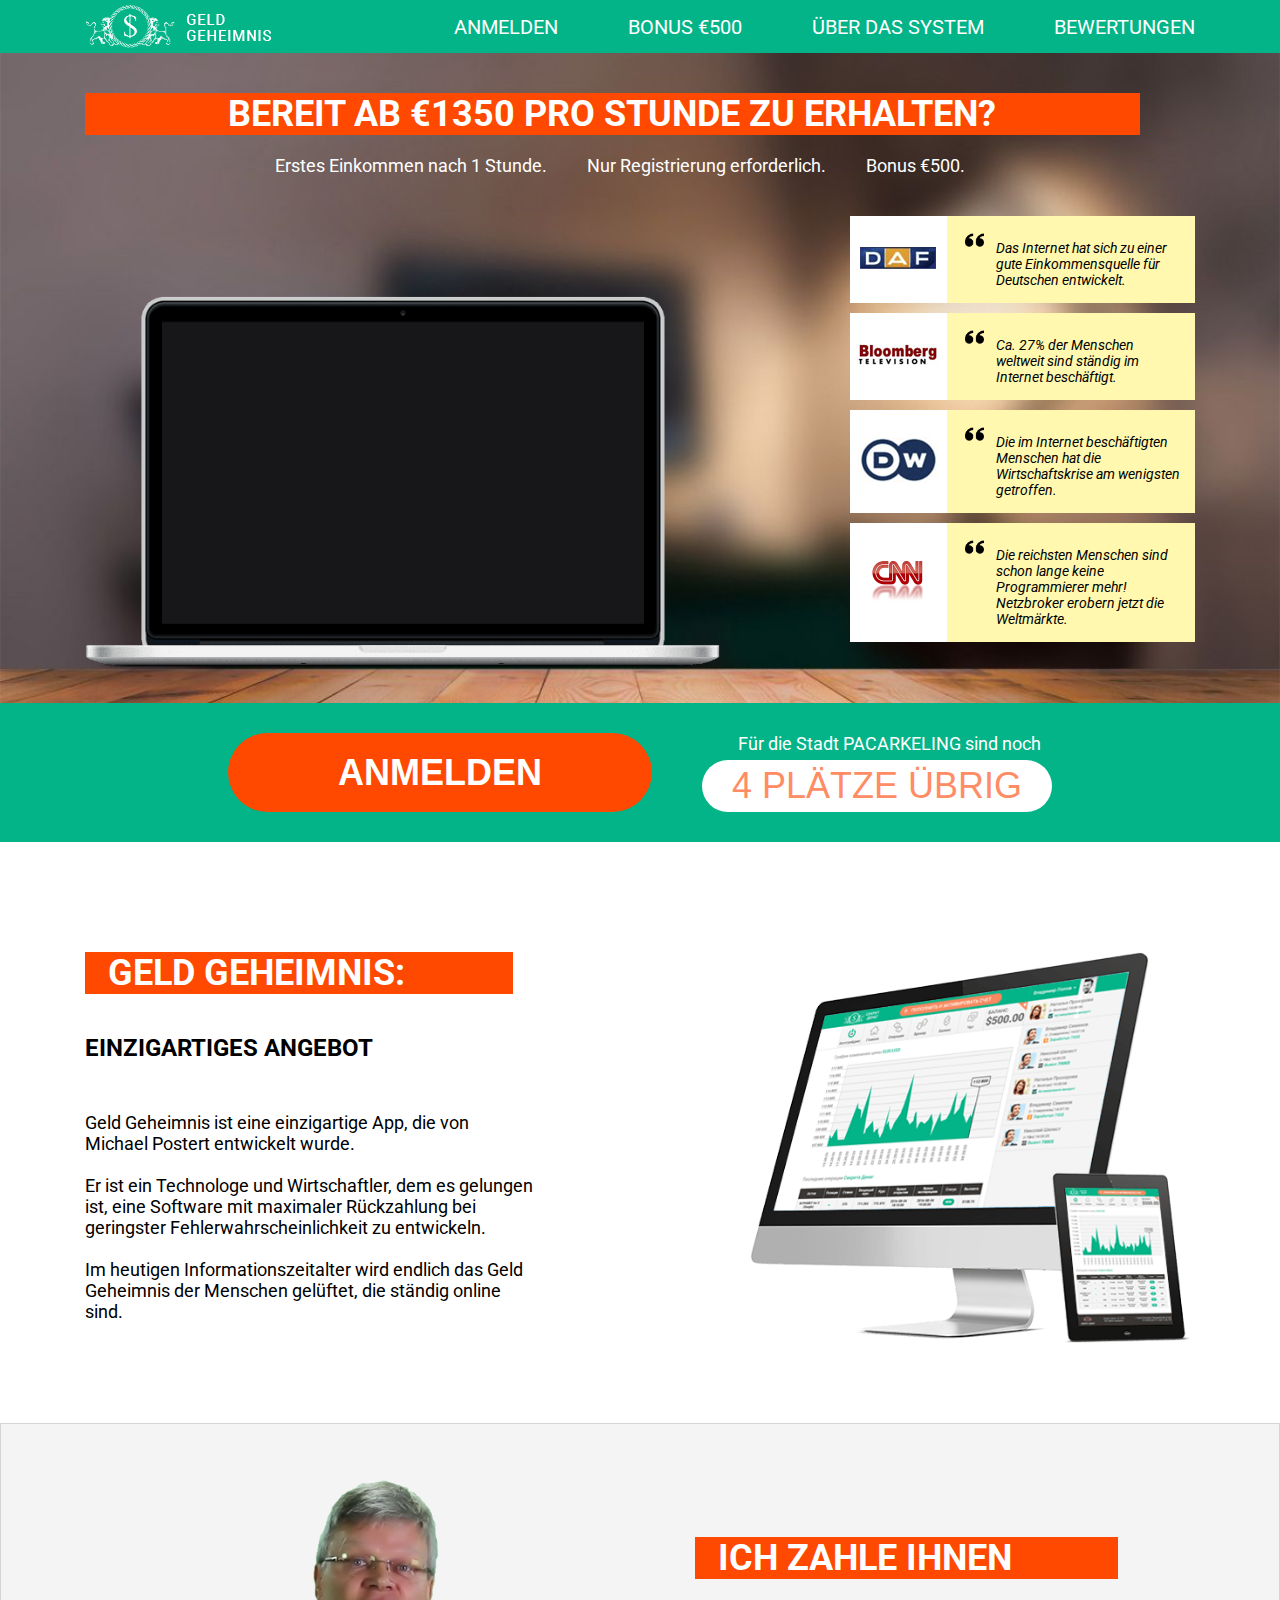
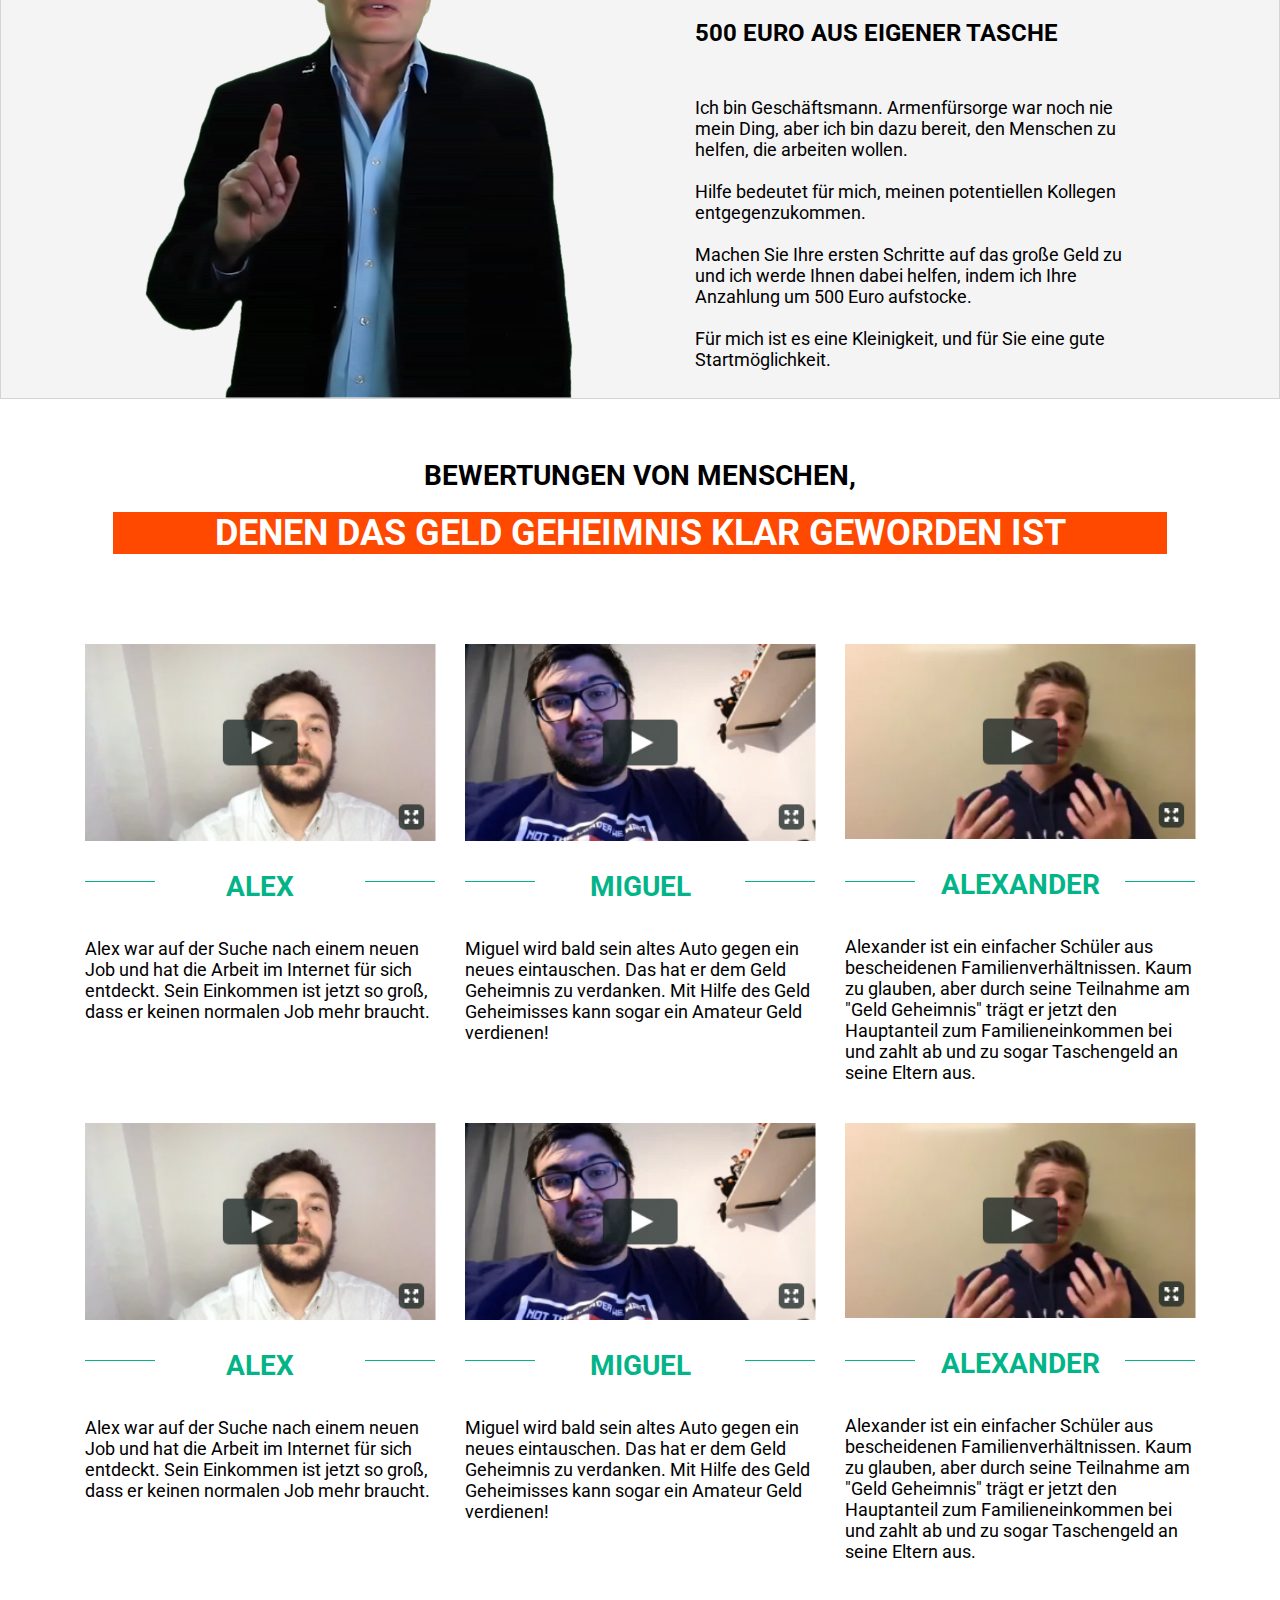
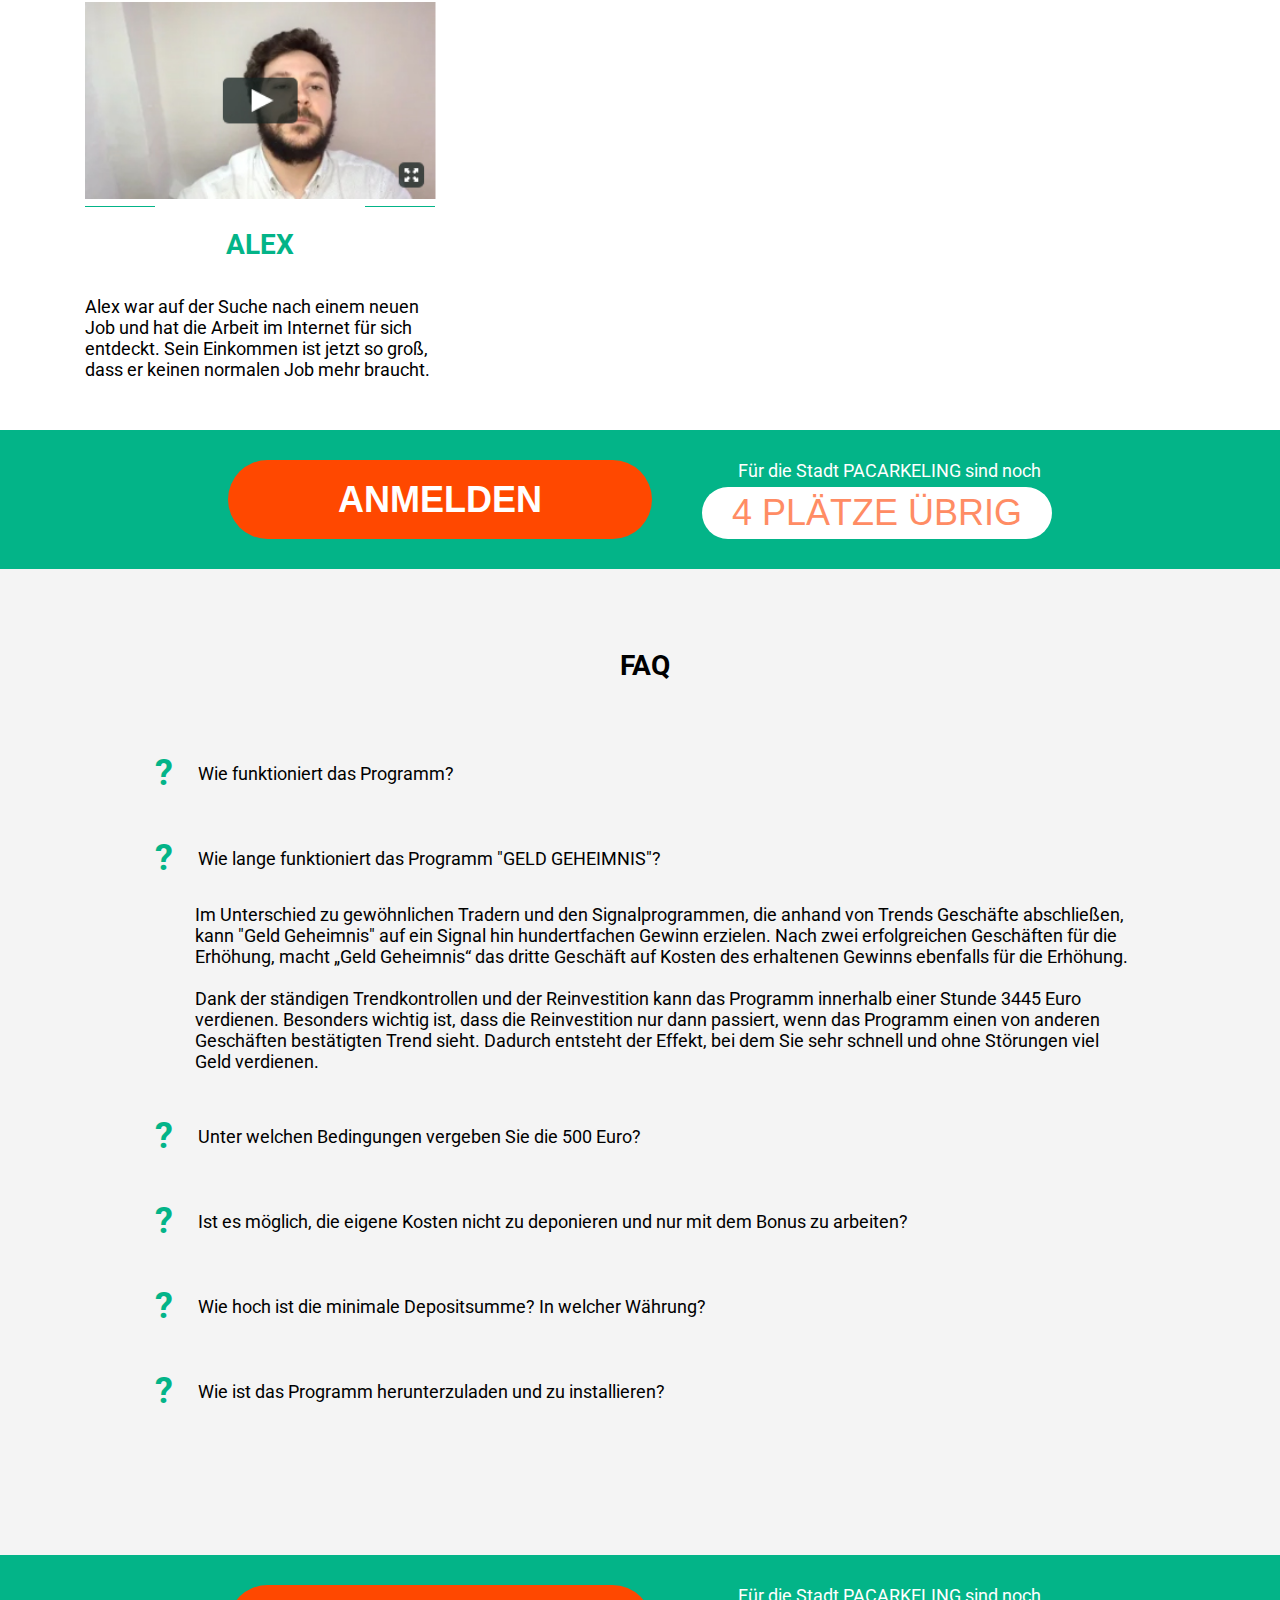
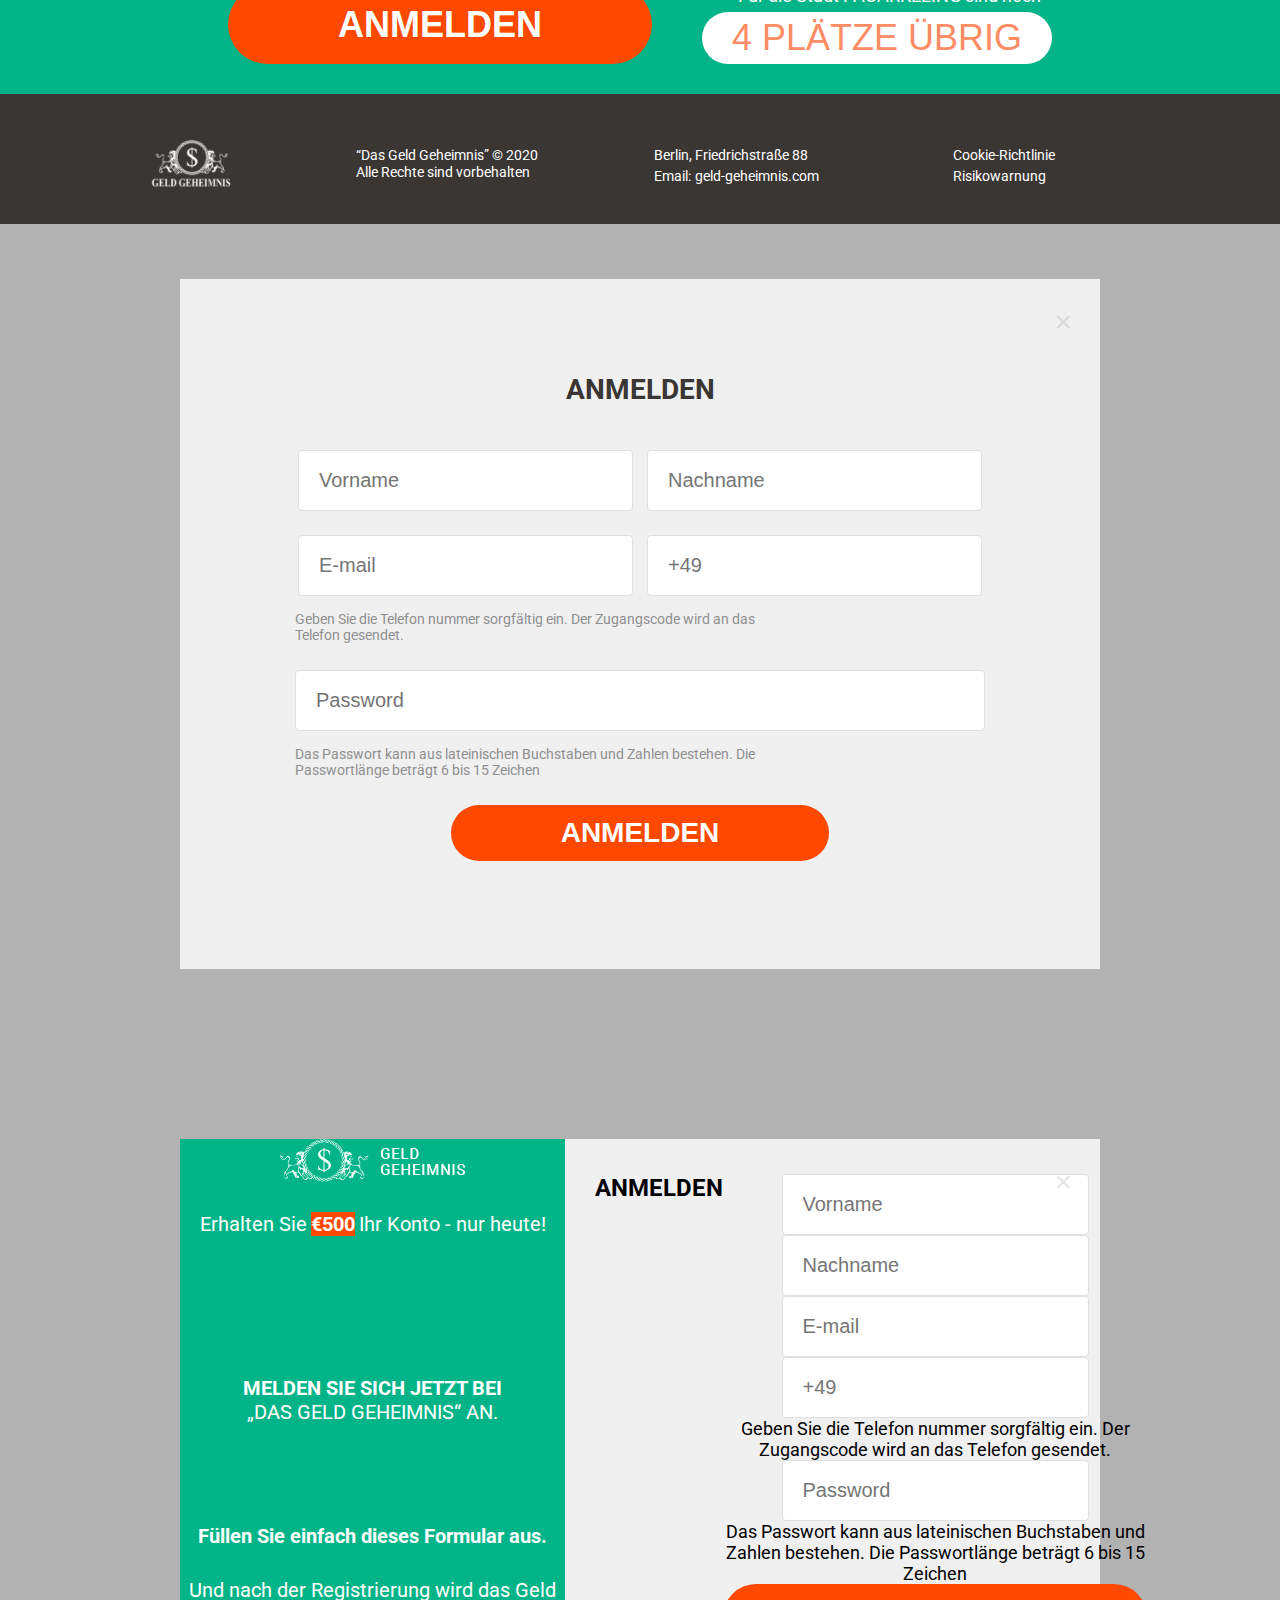
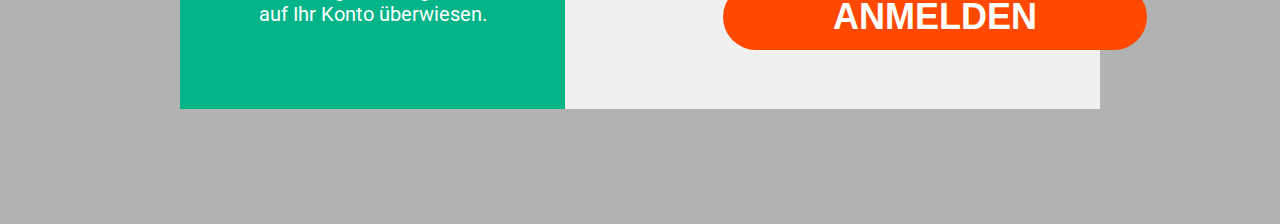
==== index.html @ 074f626b "adding" ====
<!DOCTYPE html>
<html lang="en">
<head>
  <meta charset="UTF-8">
  <meta name="viewport" content="width=device-width, initial-scale=1.0">
  <link href="https://fonts.googleapis.com/css?family=Roboto:400,400i,700&display=swap" rel="stylesheet">
  <link rel="stylesheet" href="css/style.css">
  <title>GELD GEHEIMNIS</title>
</head>
<body>
  <header class="header">
    <div class="container">
      <div class="header-box">
        <div class="header-logo">
          <img class="header-logo_img" src="img/logo/logo.png" alt="GELD GEHEIMNIS">
        </div>
        <nav class="header-nav">
          <a href="#" class="header-nav_text">ANMELDEN</a>
          <a href="#" class="header-nav_text">Bonus €500</a>
          <a href="#" class="header-nav_text">über das System</a>
          <a href="#" class="header-nav_text">Bewertungen</a>
        </nav>
      </div>
    </div>
  </header>
  <section class="section main">

    <div class="container">

      <h1 class="title main-title">Bereit ab €1350 pro Stunde zu erhalten?</h1>

      <div class="main-subtitle">
        <p class="main-subtitle_text">Erstes Einkommen nach 1 Stunde.</p>
        <p class="main-subtitle_text">Nur Registrierung erforderlich.</p>
        <p class="main-subtitle_text">Bonus €500.</p>
      </div>

      <div class="main-box">
        <img class="main-img" src="img/main/b-video.png" alt="b-video">

        <div class="main-text">
          <div class="main-block">
            <div class="main-block_left">
              <img src="img/main/b-quotes__image1.png" alt="b-quotes__image1" class="main-block_img">
            </div>
            <div class="main-block_right">
              <img class="main-block_quotes" src="img/main/quotes-left.png" alt="quotes-left">
              <p class="main-block_text">
                Das Internet hat sich zu einer gute Einkommensquelle für Deutschen entwickelt.
              </p>
            </div>
          </div>

          <div class="main-block">
            <div class="main-block_left">
              <img src="img/main/b-quotes__image2.png" alt="b-quotes__image2" class="main-block_img">
            </div>
            <div class="main-block_right">
              <img class="main-block_quotes" src="img/main/quotes-left.png" alt="quotes-left">
              <p class="main-block_text">
                Ca. 27% der Menschen weltweit sind ständig im Internet beschäftigt.
              </p>
            </div>
          </div>

          <div class="main-block">
            <div class="main-block_left">
              <img src="img/main/b-quotes__image3.png" alt="b-quotes__image3" class="main-block_img">
            </div>
            <div class="main-block_right">
              <img class="main-block_quotes" src="img/main/quotes-left.png" alt="quotes-left">
              <p class="main-block_text">
                Die im Internet beschäftigten Menschen hat die Wirtschaftskrise am wenigsten getroffen.
              </p>
            </div>
          </div>

          <div class="main-block">
            <div class="main-block_left">
              <img src="img/main/b-quotes__image4.png" alt="b-quotes__image4" class="main-block_img">
            </div>
            <div class="main-block_right">
              <img class="main-block_quotes" src="img/main/quotes-left.png" alt="quotes-left">
              <p class="main-block_text">
                Die reichsten Menschen sind schon lange keine Programmierer mehr! Netzbroker erobern jetzt die Weltmärkte.
              </p>
            </div>
          </div>
        </div>
      </div>

    </div>
  </section>

  <section class="section anmelden">
    <div class="container">
      <div class="anmelden-box">
        <button class="anmelden-box_btn btn">
          ANMELDEN
        </button>
        <div class="anmelden-right">
          <p class="anmelden-right_text">
            Für die Stadt PACARKELING sind noch
          </p>
          <button class="anmelden-right_btn">
            4 PLÄTZE ÜBRIG
          </button>
        </div>
      </div>
    </div>
  </section>

  <section class="section offer">
    <div class="container">

      <div class="offer-box">

        <div class="offer-text">
          <h2 class="offer-text_title title">GELD GEHEIMNIS:</h2>
          <h3 class="offer-text_subtitle subtitle">EINZIGARTIGES ANGEBOT</h3>
          <p class="offer-text_text">
            Geld Geheimnis ist eine einzigartige App, die von Michael Postert entwickelt wurde. <br><br>Er ist ein Technologe und Wirtschaftler, dem es gelungen ist, eine Software mit maximaler Rückzahlung bei geringster Fehlerwahrscheinlichkeit zu entwickeln.<br><br> Im heutigen Informationszeitalter wird endlich das Geld Geheimnis der Menschen gelüftet, die ständig online sind.
          </p>
        </div>
        
        <img src="img/offer/device-image.png" alt="device-img" class="offer-img">
        
      </div>
      
    </div>
  </section>

  <section class="section bonus">
    <div class="container">
      <div class="bonus-box">

        <img src="img/bonus/man-image.png" alt="man-image" class="bonus-img">

        <div class="bonus-text">
          <h2 class="title bonus-text_title">ICH ZAHLE IHNEN</h2>
          <h3 class="subtitle bonus-text_subtitle">500 EURO AUS EIGENER TASCHE</h3>
          <p class="bonus-text_text">
            Ich bin Geschäftsmann. Armenfürsorge war noch nie mein Ding, aber ich bin dazu bereit, den Menschen zu helfen, die arbeiten wollen.<br><br>Hilfe bedeutet für mich, meinen potentiellen Kollegen entgegenzukommen.<br><br> Machen Sie Ihre ersten Schritte auf das große Geld zu und ich werde Ihnen dabei helfen, indem ich Ihre Anzahlung um 500 Euro aufstocke. <br><br>Für mich ist es eine Kleinigkeit, und für Sie eine gute Startmöglichkeit.
          </p>
        </div>

      </div>
    </div>
  </section>

  <section class="section reviews">
    <div class="container">
      <h3 class="subtitle reviews_subtitle">
        BEWERTUNGEN VON MENSCHEN,
      </h3>
      <h2 class="title reviews_title">
        DENEN DAS GELD GEHEIMNIS KLAR GEWORDEN IST
      </h2>
      <div class="reviews-box">

        <div class="reviews-block">
          <img src="img/reviews/otzyv1.png" alt="otzyv1" class="reviews-box_img">
          <h3 class="reviews-block_name">ALEX</h3>
          <p class="reviews-block_text">
            Alex war auf der Suche nach einem neuen Job und hat die Arbeit im Internet für sich entdeckt. Sein Einkommen ist jetzt so groß, dass er keinen normalen Job mehr braucht.
          </p>
        </div>

        <div class="reviews-block">
          <img src="img/reviews/otzyv2.png" alt="otzyv2" class="reviews-box_img">
          <h3 class="reviews-block_name">MIGUEL</h3>
          <p class="reviews-block_text">
            Miguel wird bald sein altes Auto gegen ein neues eintauschen. Das hat er dem Geld Geheimnis zu verdanken. Mit Hilfe des Geld Geheimisses kann sogar ein Amateur Geld verdienen!
          </p>
        </div>

        <div class="reviews-block">
          <img src="img/reviews/otzyv3.png" alt="otzyv3" class="reviews-box_img">
          <h3 class="reviews-block_name">ALEXANDER</h3>
          <p class="reviews-block_text">
            Alexander ist ein einfacher Schüler aus bescheidenen Familienverhältnissen. Kaum zu glauben, aber durch seine Teilnahme am "Geld Geheimnis" trägt er jetzt den Hauptanteil zum Familieneinkommen bei und zahlt ab und zu sogar Taschengeld an seine Eltern aus.
          </p>
        </div>

        <div class="reviews-block">
          <img src="img/reviews/otzyv1.png" alt="otzyv1" class="reviews-box_img">
          <h3 class="reviews-block_name">ALEX</h3>
          <p class="reviews-block_text">
            Alex war auf der Suche nach einem neuen Job und hat die Arbeit im Internet für sich entdeckt. Sein Einkommen ist jetzt so groß, dass er keinen normalen Job mehr braucht.
          </p>
        </div>

        <div class="reviews-block">
          <img src="img/reviews/otzyv2.png" alt="otzyv2" class="reviews-box_img">
          <h3 class="reviews-block_name">MIGUEL</h3>
          <p class="reviews-block_text">
            Miguel wird bald sein altes Auto gegen ein neues eintauschen. Das hat er dem Geld Geheimnis zu verdanken. Mit Hilfe des Geld Geheimisses kann sogar ein Amateur Geld verdienen!
          </p>
        </div>

        <div class="reviews-block">
          <img src="img/reviews/otzyv3.png" alt="otzyv3" class="reviews-box_img">
          <h3 class="reviews-block_name">ALEXANDER</h3>
          <p class="reviews-block_text">
            Alexander ist ein einfacher Schüler aus bescheidenen Familienverhältnissen. Kaum zu glauben, aber durch seine Teilnahme am "Geld Geheimnis" trägt er jetzt den Hauptanteil zum Familieneinkommen bei und zahlt ab und zu sogar Taschengeld an seine Eltern aus.
          </p>
        </div>

        <div class="reviews-block">
          <img src="img/reviews/otzyv1.png" alt="otzyv1" class="reviews-box_img">
          <h3 class="reviews-block_name">ALEX</h3>
          <p class="reviews-block_text">
            Alex war auf der Suche nach einem neuen Job und hat die Arbeit im Internet für sich entdeckt. Sein Einkommen ist jetzt so groß, dass er keinen normalen Job mehr braucht.
          </p>
        </div>



      </div>
    </div>
  </section>

  <section class="section anmelden">
    <div class="container">
      <div class="anmelden-box">
        <button class="anmelden-box_btn btn">
          ANMELDEN
        </button>
        <div class="anmelden-right">
          <p class="anmelden-right_text">
            Für die Stadt PACARKELING sind noch
          </p>
          <button class="anmelden-right_btn">
            4 PLÄTZE ÜBRIG
          </button>
        </div>
      </div>
    </div>
  </section>

  <section class="section faq">

    <div class="container">
      <h2 class="faq_title">Faq</h2>

    <div class="faq-block">
      <p class="faq-block_symbol">?</p>
      <p class="faq-block_text">
        Wie funktioniert das Programm?
      </p>
    </div>

    <div class="faq-block">
      <p class="faq-block_symbol">?</p>
      <p class="faq-block_text faq-block_text-active">
        Wie lange funktioniert das Programm "GELD GEHEIMNIS"?
      </p>
      <p class="faq-block_ans">
        Im Unterschied zu gewöhnlichen Tradern und den Signalprogrammen, die anhand von Trends Geschäfte abschließen, kann "Geld Geheimnis" auf ein Signal hin hundertfachen Gewinn erzielen. Nach zwei erfolgreichen Geschäften für die Erhöhung, macht „Geld Geheimnis“ das dritte Geschäft auf Kosten des erhaltenen Gewinns ebenfalls für die Erhöhung. <br> <br>Dank der ständigen Trendkontrollen und der Reinvestition kann das Programm innerhalb einer Stunde 3445 Euro verdienen. Besonders wichtig ist, dass die Reinvestition nur dann passiert, wenn das Programm einen von anderen Geschäften bestätigten Trend sieht. Dadurch entsteht der Effekt, bei dem Sie sehr schnell und ohne Störungen viel Geld verdienen.
      </p>
    </div>

    <div class="faq-block">
      <p class="faq-block_symbol">?</p>
      <p class="faq-block_text">
        Unter welchen Bedingungen vergeben Sie die 500 Euro?
      </p>
    </div>

    <div class="faq-block">
      <p class="faq-block_symbol">?</p>
      <p class="faq-block_text">
        Ist es möglich, die eigene Kosten nicht zu deponieren und nur mit dem Bonus zu arbeiten?
      </p>
    </div>

    <div class="faq-block">
      <p class="faq-block_symbol">?</p>
      <p class="faq-block_text">
        Wie hoch ist die minimale Depositsumme? In welcher Währung?
      </p>
    </div>

    <div class="faq-block">
      <p class="faq-block_symbol">?</p>
      <p class="faq-block_text">
        Wie ist das Programm herunterzuladen und zu installieren?
      </p>
    </div>
    </div>

  </section>

  <section class="section anmelden">
    <div class="container">
      <div class="anmelden-box">
        <button class="anmelden-box_btn btn">
          ANMELDEN
        </button>
        <div class="anmelden-right">
          <p class="anmelden-right_text">
            Für die Stadt PACARKELING sind noch
          </p>
          <button class="anmelden-right_btn">
            4 PLÄTZE ÜBRIG
          </button>
        </div>
      </div>
    </div>
  </section>

  <footer class="footer">
    <div class="container">

      <div class="footer-box">

        <img src="img/footer/footer-logo.png" alt="footer-logo" class="footer-logo">

        <div class="footer-block">
          <p class="footer-block_text">“Das Geld Geheimnis” © 2020 Alle Rechte sind vorbehalten</p>
        </div>

        <div class="footer-block">
          <p class="footer-block_text">Berlin, Friedrichstraße 88</p>
          <p class="footer-block_text">Email:</p>
          <a href="mailto:geld-geheimnis.com" class="footer-block_email">geld-geheimnis.com</a>
        </div>

        <div class="footer-block">
          <p class="footer-block_text">
            Cookie-Richtlinie</p>
          <p class="footer-block_text">
            Risikowarnung</p>
        </div>

      </div>
    </div>
  </footer>

  <div class="modal" id="modal">
    <div class="modal-box">
      <button class="modal-box_close" id="close">
        &times;
      </button>
      <h2 class="subtitle modal-box_title">
        Anmelden     
      </h2>

      <form id="modal-form" class="form modal-form">

        <input type="text" name="vorname" class="input modal-form_input" placeholder="Vorname">

        <input type="text" name="nachname" class="input modal-form_input" placeholder="Nachname">

        <input type="email" name="email" class="input modal-form_input" placeholder="E-mail">

        <input type="tel" name="tel" class="input modal-form_input" placeholder="+49">

        <p class="modal-form_text">
          Geben Sie die Telefon nummer sorgfältig ein. Der Zugangscode wird an das Telefon gesendet.
        </p>

        <input type="password" name="password" class="input modal-form_password" placeholder="Password">

        <p class="modal-form_text">
          Das Passwort kann aus lateinischen Buchstaben und Zahlen bestehen. Die Passwortlänge beträgt 6 bis 15 Zeichen
        </p>


        <button class="btn modal-form_btn">
          Anmelden
        </button>

      </form>    

    </div>
  </div>

  <div class="modal-leave" id="modal-leave">
    <div class="modal-leave-box">

      <div class="modal-leave-left">
        <img src="img/logo/logo.png" alt="logo" class="modal-leave-left_logo">
          <p class="modal-leave-left_text">Erhalten Sie </p>
          <p class="modal-leave-left_text">€500</p>
          <p class="modal-leave-left_text">Ihr Konto - nur heute!</p>
        <p class="modal-leave-left_text">
          MELDEN SIE SICH JETZT BEI 
        </p>
        <p class="modal-leave-left_text">
          „DAS GELD GEHEIMNIS“ AN.
        </p>
        <p class="modal-leave-left_text">
          Füllen Sie einfach dieses Formular aus.
        </p>
        <p class="modal-leave-left_text">
          Und nach der Registrierung wird das Geld auf Ihr Konto überwiesen.
        </p>

      </div>

      <div class="modal-leave-right">
        <div class="modal-leave-box">
          <button class="modal-box_close" id="close">
            &times;
          </button>
          <h2 class="subtitle modal-leave-box_title">
            Anmelden     
          </h2>
    
          <form id="modal-leave-form" class="form modal-leave-form">
    
            <input type="text" name="vorname" class="input modal-leave-form_input" placeholder="Vorname">
    
            <input type="text" name="nachname" class="input modal-leave-form_input" placeholder="Nachname">
    
            <input type="email" name="email" class="input modal-leave-form_input" placeholder="E-mail">
    
            <input type="tel" name="tel" class="input modal-leave-form_input" placeholder="+49">
    
            <p class="modal-leave-form_text">
              Geben Sie die Telefon nummer sorgfältig ein. Der Zugangscode wird an das Telefon gesendet.
            </p>
    
            <input type="password" name="password" class="input modal-leave-form_password" placeholder="Password">
    
            <p class="modal-leave-form_text">
              Das Passwort kann aus lateinischen Buchstaben und Zahlen bestehen. Die Passwortlänge beträgt 6 bis 15 Zeichen
            </p>
    
    
            <button class="btn modal-leave-form_btn">
              Anmelden
            </button>
    
          </form>    
    
        </div>
      </div>

    </div>
  </div>

</body>
</html>
---- css/style.css ----
* {
  margin: 0;
  padding: 0;
  -webkit-box-sizing: border-box;
          box-sizing: border-box;
}

body {
  color: #000000;
  font-size: 18px;
  font-family: 'Roboto', sans-serif;
}

.container {
  max-width: 1110px;
  width: 90%;
  margin: 0 auto;
}

.title {
  font-size: 36px;
  color: #ffffff;
  font-weight: bold;
  background: #FF4800;
  display: block;
  padding-right: 23px;
  padding-left: 23px;
  text-transform: uppercase;
  max-width: 95%;
}

.subtitle {
  font-size: 24px;
  text-transform: uppercase;
  font-weight: bold;
}

.btn {
  padding: 12px 110px;
  background-color: #FF4800;
  font-size: 36px;
  text-transform: uppercase;
  color: #fff;
  border: none;
  border-radius: 100px;
  cursor: pointer;
  outline: none;
  font-weight: bold;
}

.input {
  padding: 18px 20px;
  border: 1px solid #DEE0E4;
  font-size: 20px;
  border-radius: 4px;
  outline: none;
}

@media (max-width: 992px) {
  .container {
    max-width: 900px;
  }
}

@media (max-width: 768px) {
  .container {
    max-width: 680px;
  }
}

@media (max-width: 576px) {
  .container {
    max-width: 490px;
  }
}

.header {
  background-color: #03B488;
  padding-top: 5px;
  padding-bottom: 5px;
}

.header-logo {
  display: block;
}

.header-logo_img {
  display: block;
}

.header-box {
  display: -webkit-box;
  display: -ms-flexbox;
  display: flex;
  -webkit-box-pack: justify;
      -ms-flex-pack: justify;
          justify-content: space-between;
}

.header-nav {
  display: -webkit-box;
  display: -ms-flexbox;
  display: flex;
  -webkit-box-pack: justify;
      -ms-flex-pack: justify;
          justify-content: space-between;
  -webkit-box-align: center;
      -ms-flex-align: center;
          align-items: center;
}

.header-nav_text {
  color: #ffffff;
  font-size: 20px;
  text-decoration: none;
  text-transform: uppercase;
  margin-left: 70px;
}

@media (max-width: 992px) {
  .header-nav_text {
    font-size: 18px;
    margin-left: 40px;
  }
}

@media (max-width: 768px) {
  .header-nav_text {
    font-size: 14px;
    margin-left: 20px;
  }
}

@media (max-width: 576px) {
  .header-nav_text {
    margin-right: 25px;
  }
  .header-nav_text:nth-child(3), .header-nav_text:nth-child(4) {
    display: none;
  }
}

.main {
  padding-top: 40px;
  background: url(../img/main/background.png) no-repeat center/cover;
  min-height: 650px;
}

.main-title {
  text-align: center;
}

.main-subtitle {
  display: -webkit-box;
  display: -ms-flexbox;
  display: flex;
  -webkit-box-pack: center;
      -ms-flex-pack: center;
          justify-content: center;
  margin-top: 20px;
  margin-bottom: 40px;
}

.main-subtitle_text {
  font-size: 18px;
  color: #fff;
  margin-right: 40px;
}

.main-img {
  margin-top: 80px;
}

.main-box {
  display: -webkit-box;
  display: -ms-flexbox;
  display: flex;
  -webkit-box-pack: justify;
      -ms-flex-pack: justify;
          justify-content: space-between;
}

.main-block {
  display: -webkit-box;
  display: -ms-flexbox;
  display: flex;
  -webkit-box-pack: start;
      -ms-flex-pack: start;
          justify-content: start;
  -webkit-box-align: center;
      -ms-flex-align: center;
          align-items: center;
  margin-bottom: 10px;
  background: -webkit-gradient(linear, left top, right top, color-stop(28%, #fff), color-stop(28%, #FFF8AE));
  background: linear-gradient(to right, #fff 28%, #FFF8AE 28%);
}

.main-block_left {
  min-width: 95px;
  text-align: center;
}

.main-block_right {
  max-width: 250px;
  padding: 14px 15px 15px 20px;
  display: -webkit-box;
  display: -ms-flexbox;
  display: flex;
  -webkit-box-pack: center;
      -ms-flex-pack: center;
          justify-content: center;
  -webkit-box-align: top;
      -ms-flex-align: top;
          align-items: top;
}

.main-block_text {
  font-size: 14px;
  font-style: italic;
  color: #000000;
  margin-top: 10px;
}

.main-block_quotes {
  display: inline-block;
  width: 19px;
  height: 19px;
  margin-right: 12px;
}

@media (max-width: 992px) {
  .main-box {
    -webkit-box-pack: center;
        -ms-flex-pack: center;
            justify-content: center;
  }
  .main-text {
    display: none;
  }
}

@media (max-width: 768px) {
  .main-title {
    font-size: 28px;
  }
  .main-subtitle {
    -webkit-box-orient: vertical;
    -webkit-box-direction: normal;
        -ms-flex-direction: column;
            flex-direction: column;
    text-align: center;
    margin-bottom: 0px;
  }
  .main-subtitle_text {
    margin-bottom: 9px;
    margin-right: 0;
  }
  .main-img {
    margin-top: 35px;
  }
}

@media (max-width: 576px) {
  .main-title {
    font-size: 22px;
  }
  .main-img {
    max-width: 486px;
    max-height: 286px;
    margin-top: 110px;
  }
}

.anmelden {
  background-color: #03B488;
  padding-top: 30px;
  padding-bottom: 30px;
}

.anmelden-box {
  display: -webkit-box;
  display: -ms-flexbox;
  display: flex;
  -webkit-box-pack: center;
      -ms-flex-pack: center;
          justify-content: center;
}

.anmelden-right {
  text-align: center;
}

.anmelden-right_text {
  font-size: 18px;
  color: #ffffff;
  margin-left: 75px;
}

.anmelden-right_btn {
  color: #FF8C64;
  background-color: #fff;
  padding: 5px 30px;
  border: none;
  border-radius: 100px;
  font-size: 36px;
  outline: none;
  margin-top: 6px;
  margin-left: 50px;
}

.special {
  text-decoration: underline;
}

@media (max-width: 992px) {
  .anmelden-box {
    -ms-flex-pack: distribute;
        justify-content: space-around;
  }
  .anmelden-right_text, .anmelden-right_btn {
    margin-left: 0;
  }
}

@media (max-width: 768px) {
  .anmelden-box_btn {
    font-size: 28px;
    padding: 12px 50px;
  }
  .anmelden-right_text, .anmelden-right_btn {
    font-size: 16px;
  }
}

.offer {
  padding-top: 110px;
  padding-bottom: 80px;
}

.offer-box {
  display: -webkit-box;
  display: -ms-flexbox;
  display: flex;
  -webkit-box-pack: justify;
      -ms-flex-pack: justify;
          justify-content: space-between;
}

.offer-text_subtitle {
  margin-top: 40px;
  margin-bottom: 50px;
}

.offer-text_text {
  max-width: 450px;
}

@media (max-width: 992px) {
  .offer-text_text {
    max-width: 390px;
  }
  .offer-img {
    max-width: 341px;
    max-height: 300px;
  }
}

@media (max-width: 768px) {
  .offer {
    padding-top: 60px;
    padding-bottom: 50px;
  }
  .offer-text_title {
    font-size: 24px;
  }
  .offer-text_subtitle {
    font-size: 20px;
  }
  .offer-text_text {
    max-width: 324px;
    font-size: 16px;
  }
  .offer-img {
    max-width: 324px;
    max-height: 284px;
  }
}

@media (max-width: 576px) {
  .offer-box {
    -ms-flex-wrap: wrap;
        flex-wrap: wrap;
  }
  .offer-text_subtitle {
    margin-top: 35px;
    margin-bottom: 35px;
  }
  .offer-text_text {
    max-width: 100%;
  }
  .offer-img {
    max-width: 185px;
    max-height: 163px;
    margin: 40px auto 20px;
  }
}

.bonus {
  background-color: #F4F4F4;
  border: 1px solid #D4D4D4;
  padding-top: 53px;
}

.bonus-box {
  display: -webkit-box;
  display: -ms-flexbox;
  display: flex;
  -ms-flex-pack: distribute;
      justify-content: space-around;
}

.bonus-text_title {
  display: block;
  margin-top: 60px;
}

.bonus-text_subtitle {
  margin-top: 40px;
  margin-bottom: 50px;
}

.bonus-text_text {
  max-width: 445px;
}

@media (max-width: 992px) {
  .bonus-box {
    -webkit-box-align: end;
        -ms-flex-align: end;
            align-items: flex-end;
  }
  .bonus-img {
    max-width: 391px;
    max-height: 456px;
  }
  .bonus-text_text {
    max-width: 390px;
    margin-bottom: 35px;
  }
  .bonus-text_title {
    margin-top: 0;
  }
}

@media (max-width: 768px) {
  .bonus-img {
    max-width: 324px;
    max-height: 378px;
  }
  .bonus-text_title {
    padding-right: 55px;
    padding-left: 50px;
    font-size: 24px;
  }
  .bonus-text_subtitle {
    font-size: 20px;
  }
  .bonus-text_text {
    font-size: 16px;
    max-width: 324px;
  }
}

@media (max-width: 576px) {
  .bonus-box {
    -ms-flex-wrap: wrap;
        flex-wrap: wrap;
    -webkit-box-orient: vertical;
    -webkit-box-direction: reverse;
        -ms-flex-direction: column-reverse;
            flex-direction: column-reverse;
  }
  .bonus-text_title {
    font-size: 22px;
  }
  .bonus-text_text {
    max-width: 100%;
  }
  .bonus-img {
    max-width: 228px;
    max-height: 267px;
    margin: 0 auto;
  }
}

.reviews {
  padding-top: 60px;
  padding-bottom: 50px;
}

.reviews_subtitle {
  font-size: 28px;
  text-align: center;
}

.reviews_title {
  margin: 20px auto 50px;
  text-align: center;
}

.reviews-box {
  display: -webkit-box;
  display: -ms-flexbox;
  display: flex;
  -webkit-box-pack: justify;
      -ms-flex-pack: justify;
          justify-content: space-between;
  -ms-flex-wrap: wrap;
      flex-wrap: wrap;
}

.reviews-block {
  max-width: 350px;
  margin-top: 40px;
  position: relative;
}

.reviews-block_name {
  font-size: 28px;
  color: #03B488;
  text-transform: uppercase;
  text-align: center;
  margin-top: 25px;
  margin-bottom: 35px;
}

.reviews-block_name::before, .reviews-block_name::after {
  content: '';
  position: absolute;
  background-color: #03B488;
  width: 20%;
  height: 1px;
  top: 54%;
}

.reviews-block_name::after {
  right: 0;
}

.reviews-block_name::before {
  left: 0;
}

@media (max-width: 992px) {
  .reviews_title {
    max-width: 80%;
  }
  .reviews_subtitle, .reviews_title {
    font-size: 28px;
  }
  .reviews-box_img {
    max-width: 280px;
    max-height: 157px;
  }
  .reviews-block_name {
    font-size: 28px;
  }
  .reviews-block_text {
    font-size: 14px;
    max-width: 280px;
  }
}

@media (max-width: 768px) {
  .reviews_subtitle, .reviews_title {
    font-size: 24px;
    margin: 0 auto;
    max-width: 100%;
  }
  .reviews-box_img {
    max-width: 324px;
    max-height: 182px;
  }
  .reviews-block_name {
    font-size: 16px;
    margin-top: 20px;
    margin-bottom: 12px;
  }
  .reviews-block_name::before, .reviews-block_name::after {
    width: 20%;
    top: 70%;
  }
  .reviews-block_text {
    max-width: 324px;
  }
}

@media (max-width: 576px) {
  .reviews_subtitle, .reviews_title {
    font-size: 20px;
    padding: 10px 0;
    margin-top: 20px;
  }
  .reviews-box_img {
    width: 486px;
    height: 274px;
  }
  .reviews-block {
    max-width: 486px;
  }
  .reviews-block_text {
    font-size: 14px;
  }
}

.faq {
  background-color: #F4F4F4;
  padding: 80px 90px 100px 100px;
}

.faq_title {
  font-size: 28px;
  font-weight: bold;
  text-transform: uppercase;
  margin-bottom: 70px;
  text-align: center;
}

.faq-block {
  margin-bottom: 43px;
  display: -webkit-box;
  display: -ms-flexbox;
  display: flex;
  -webkit-box-pack: start;
      -ms-flex-pack: start;
          justify-content: start;
  -webkit-box-align: center;
      -ms-flex-align: center;
          align-items: center;
  -ms-flex-wrap: wrap;
      flex-wrap: wrap;
}

.faq-block_symbol {
  font-size: 36px;
  color: #03B488;
  font-weight: bold;
  margin-right: 25px;
}

.faq-block_ans {
  display: inline;
  margin-left: 40px;
  margin-top: 25px;
}

@media (max-width: 768px) {
  .faq {
    padding-top: 50px;
    padding-bottom: 20px;
  }
  .faq_title {
    margin-bottom: 40px;
    font-size: 18px;
  }
  .faq-block {
    margin-left: 30px;
  }
  .faq-block_text {
    font-size: 16px;
  }
}

@media (max-width: 576px) {
  .faq {
    padding-top: 50px;
    padding-bottom: 20px;
  }
  .faq-block {
    margin-left: 30px;
  }
}

.footer {
  background-color: #3A3633;
  padding-top: 45px;
  padding-bottom: 35px;
}

.footer-box {
  display: -webkit-box;
  display: -ms-flexbox;
  display: flex;
  -ms-flex-pack: distribute;
      justify-content: space-around;
  -webkit-box-align: center;
      -ms-flex-align: center;
          align-items: center;
}

.footer-block {
  max-width: 185px;
}

.footer-block_text, .footer-block_email {
  font-size: 14px;
  color: #ffffff;
  display: block;
  line-height: 17px;
  text-decoration: none;
  display: inline-block;
}

@media (max-width: 768px) {
  .footer-block_text, .footer-block_email {
    font-size: 12px;
  }
}

.modal {
  width: 100%;
  height: 100%;
  background-color: #0000004D;
  padding: 55px 140px;
  display: -webkit-box;
  display: -ms-flexbox;
  display: flex;
}

.modal-box {
  position: relative;
  -webkit-box-sizing: border-box;
          box-sizing: border-box;
  margin: auto;
  max-width: 920px;
  height: 690px;
  background-color: #F0F0F1;
  padding: 94px 115px;
  text-align: center;
}

.modal-box_title {
  font-size: 28px;
  color: #3A3633;
  margin-bottom: 20px;
}

.modal-box_close {
  position: absolute;
  top: 26px;
  right: 28px;
  cursor: pointer;
  border: none;
  color: rgba(112, 112, 112, 0.2);
  font-size: 30px;
  background-color: transparent;
  outline: none;
}

.modal-form_input {
  margin-top: 24px;
  width: 335px;
}

.modal-form_input:nth-child(odd) {
  margin-right: 10px;
}

.modal-form_text {
  color: #8F8F8F;
  font-size: 14px;
  max-width: 470px;
  margin-top: 15px;
  margin-bottom: 27px;
  text-align: left;
}

.modal-form_password {
  width: 690px;
}

.modal-form_btn {
  font-size: 28px;
}

.modal-leave {
  width: 100%;
  height: 100%;
  background-color: #0000004D;
  padding: 80px 110px;
}

.modal-leave-box {
  position: relative;
  -webkit-box-sizing: border-box;
          box-sizing: border-box;
  margin: auto;
  max-width: 980px;
  height: 640px;
  text-align: center;
  padding: 35px 30px;
  display: -webkit-box;
  display: -ms-flexbox;
  display: flex;
  -webkit-box-pack: start;
      -ms-flex-pack: start;
          justify-content: flex-start;
}

.modal-leave-left {
  max-width: 445px;
  text-align: center;
  background-color: #03B488;
}

.modal-leave-left_logo {
  display: block;
  margin: auto;
}

.modal-leave-left_text {
  font-size: 20px;
  color: #ffffff;
  margin-top: 30px;
}

.modal-leave-left_text:nth-child(3) {
  font-weight: bold;
  background-color: #FF4800;
}

.modal-leave-left_text:nth-child(2), .modal-leave-left_text:nth-child(3), .modal-leave-left_text:nth-child(4) {
  display: inline-block;
}

.modal-leave-left_text:nth-child(5) {
  text-transform: uppercase;
  font-weight: bold;
  margin-top: 140px;
}

.modal-leave-left_text:nth-child(6) {
  margin-top: 0;
  margin-bottom: 100px;
}

.modal-leave-left_text:nth-child(7) {
  font-weight: bold;
}

.modal-leave-right {
  position: relative;
  -webkit-box-sizing: border-box;
          box-sizing: border-box;
  max-width: 535px;
  height: 570px;
  background-color: #F0F0F1;
  text-align: center;
}

.modal-leave-right_title {
  font-size: 24px;
  color: #3A3633;
  margin-bottom: 20px;
  display: inline-block;
}
/*# sourceMappingURL=style.css.map */
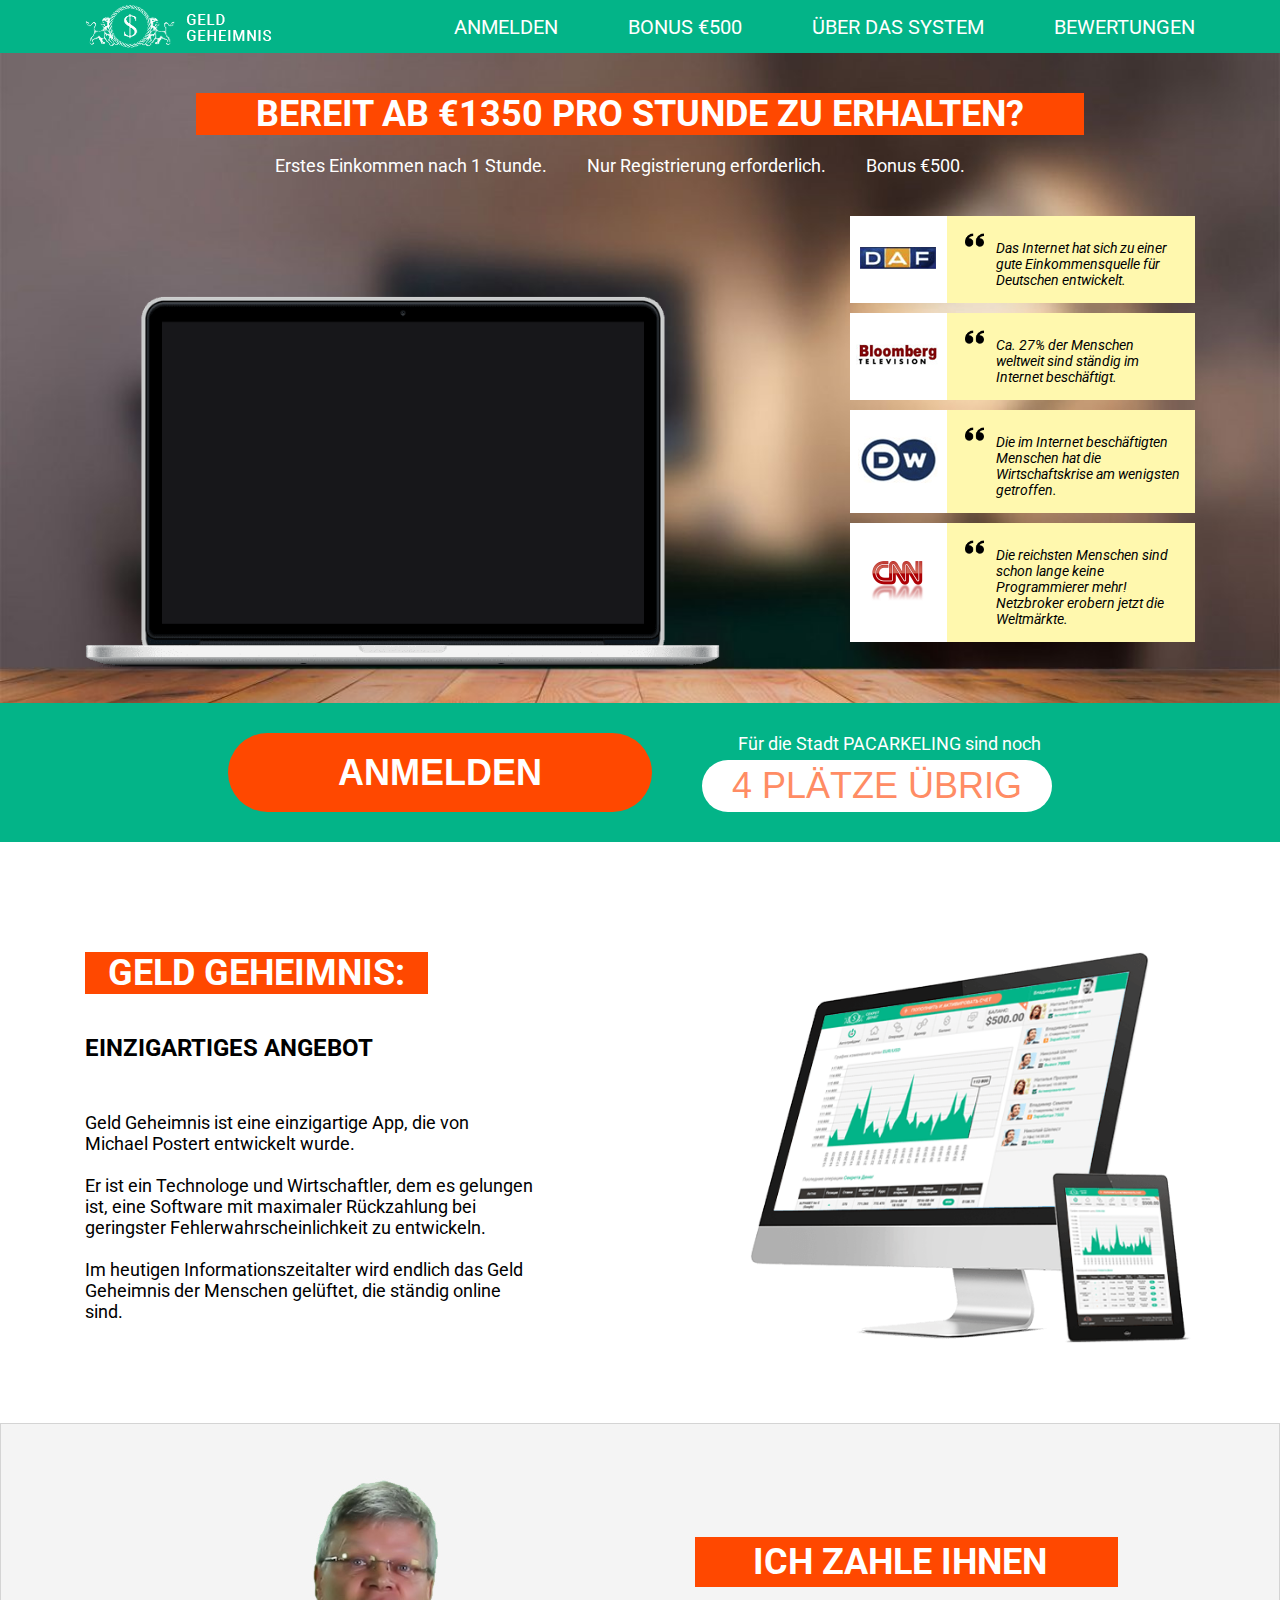
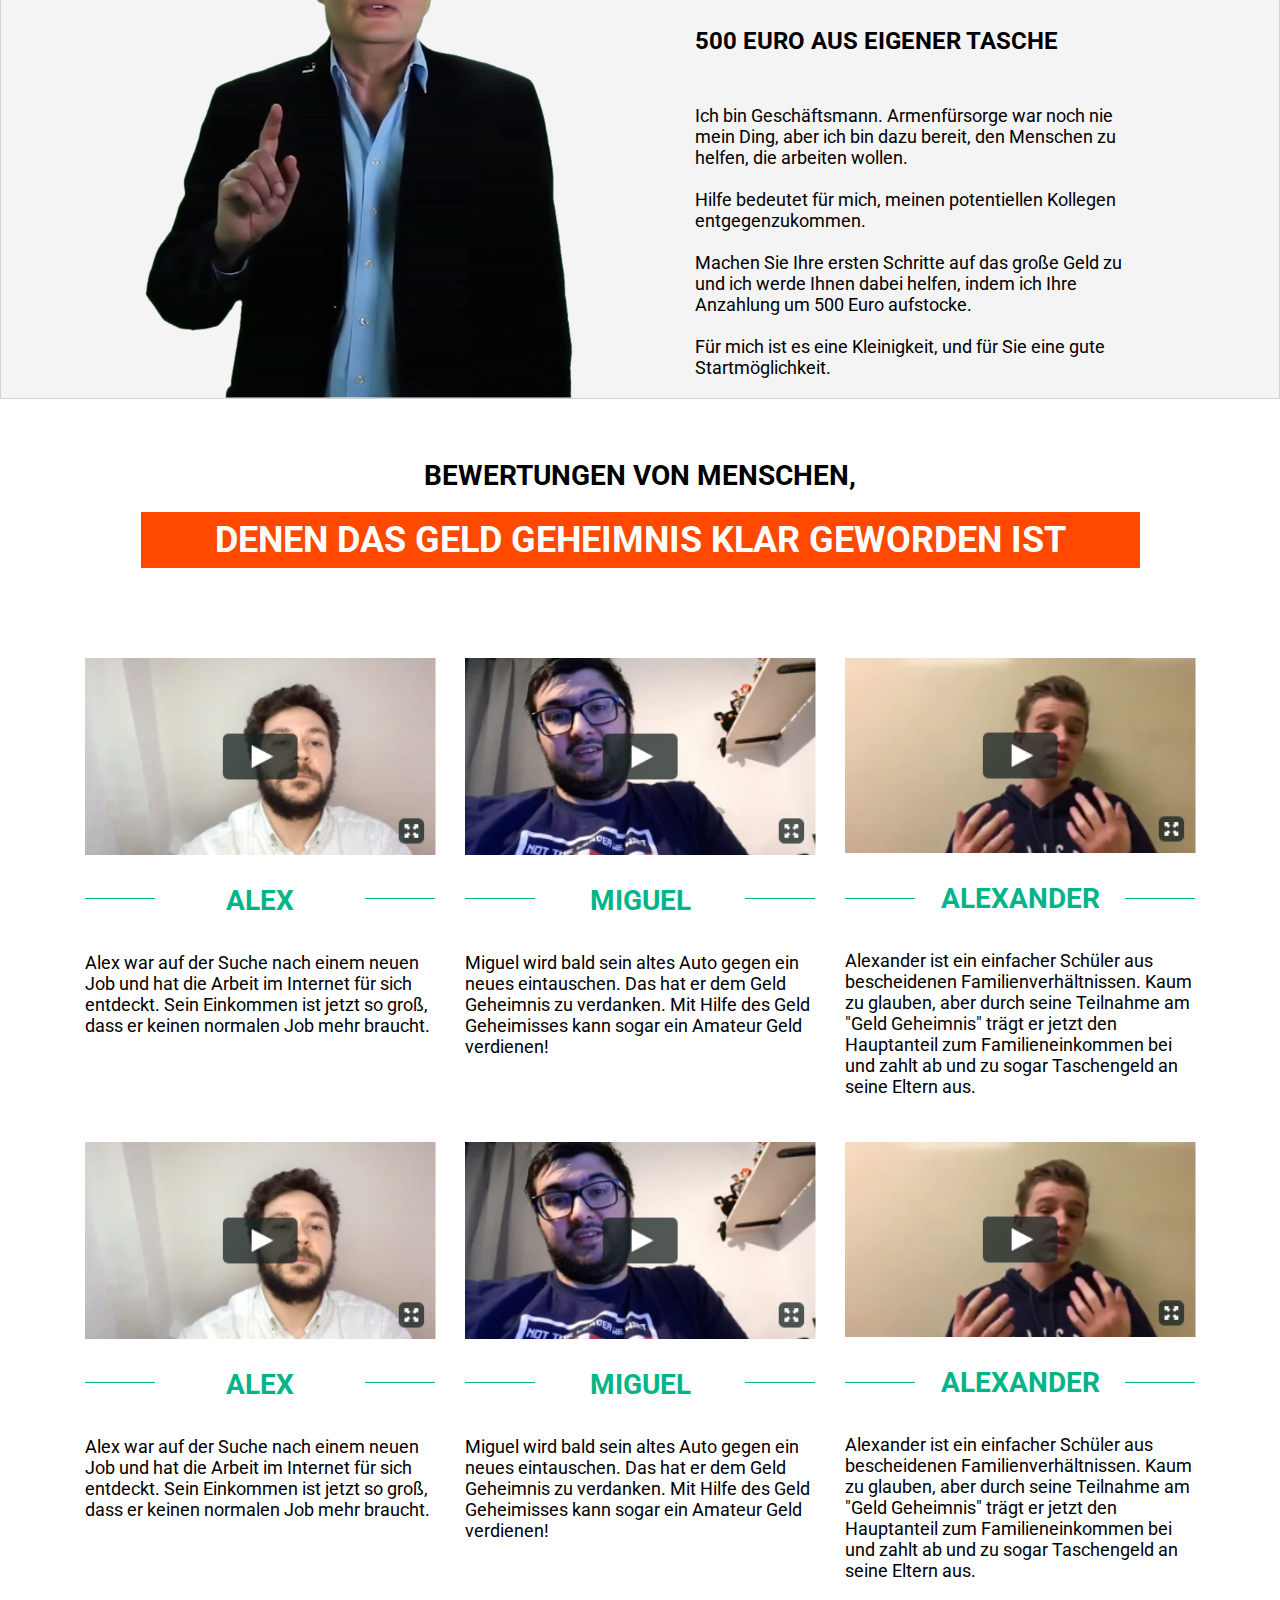
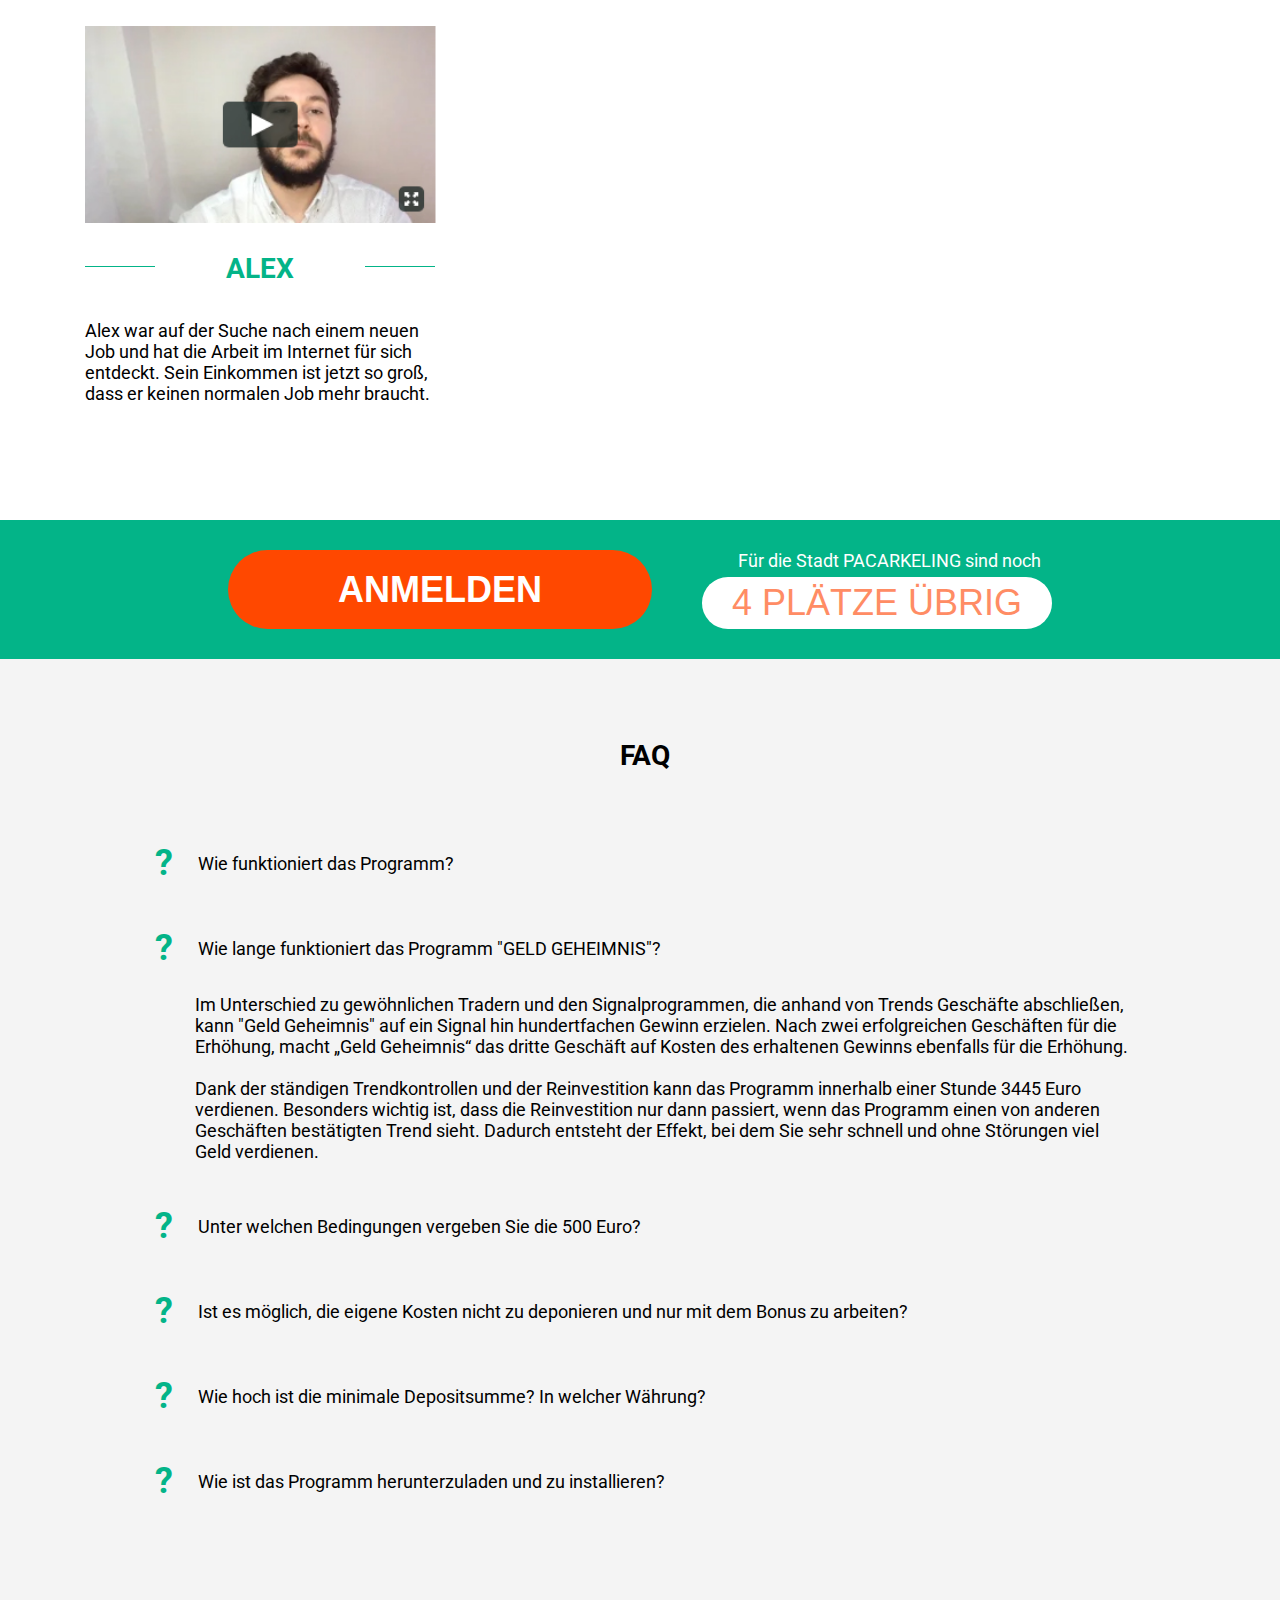
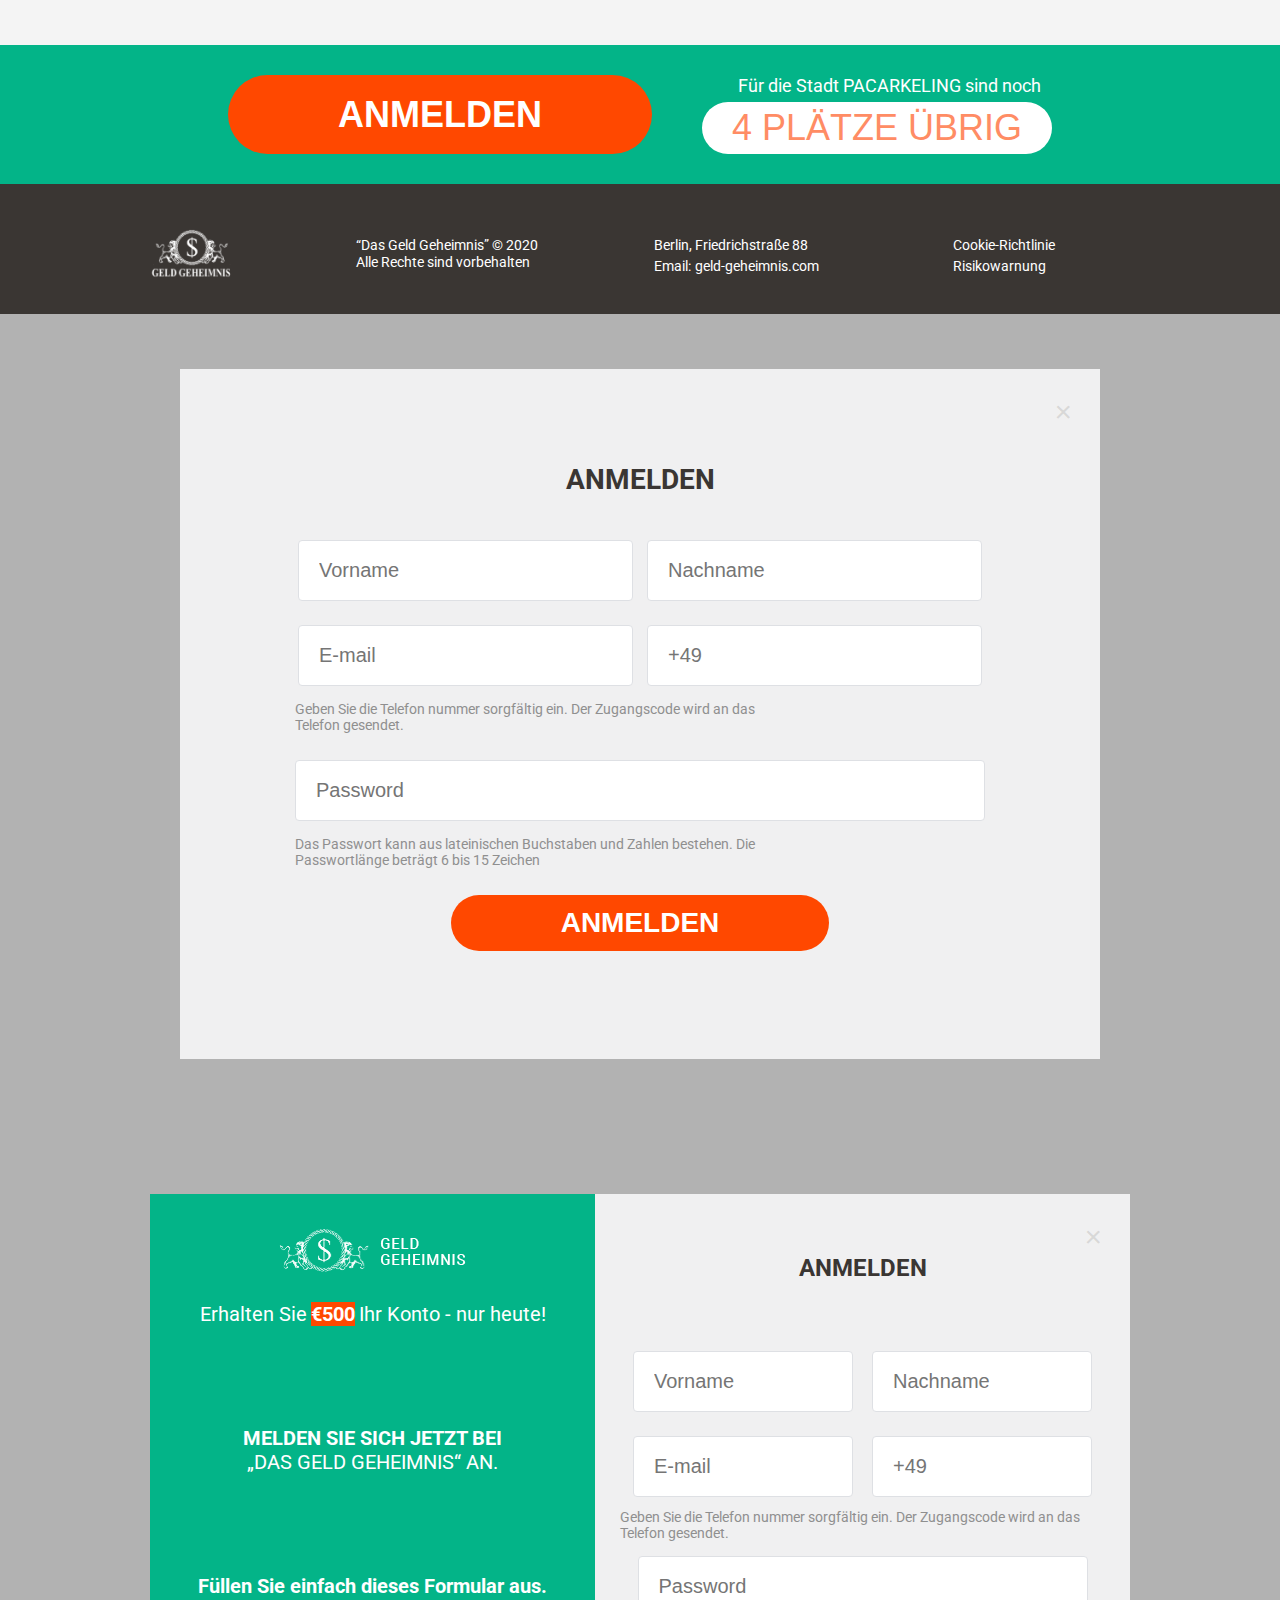
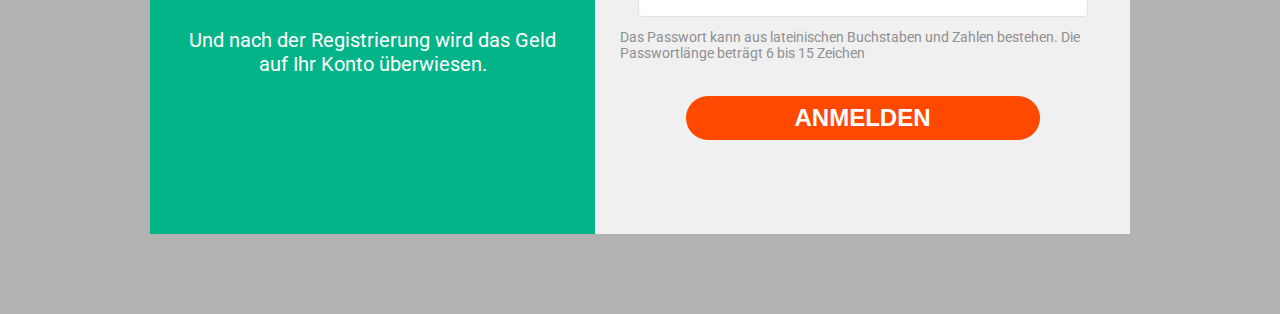
==== commit b399f955: "adding the corrects" ====
--- a/index.html
+++ b/index.html
@@ -400,45 +400,41 @@
       </div>
 
       <div class="modal-leave-right">
-        <div class="modal-leave-box">
-          <button class="modal-box_close" id="close">
-            &times;
+        <button class="modal-box_close" id="close">
+           &times;
+        </button>
+        <h2 class="subtitle modal-leave-right_title">
+          Anmelden     
+        </h2>
+    
+        <form id="modal-leave-form" class="form modal-leave-form">
+    
+          <input type="text" name="vorname" class="input modal-leave-form_input" placeholder="Vorname">
+    
+          <input type="text" name="nachname" class="input modal-leave-form_input" placeholder="Nachname">
+    
+          <input type="email" name="email" class="input modal-leave-form_input" placeholder="E-mail">
+    
+          <input type="tel" name="tel" class="input modal-leave-form_input" placeholder="+49">
+    
+          <p class="modal-leave-form_text">
+            Geben Sie die Telefon nummer sorgfältig ein. Der Zugangscode wird an das Telefon gesendet.
+          </p>
+    
+          <input type="password" name="password" class="input modal-leave-form_password" placeholder="Password">
+    
+          <p class="modal-leave-form_text">
+            Das Passwort kann aus lateinischen Buchstaben und Zahlen bestehen. Die Passwortlänge beträgt 6 bis 15 Zeichen
+          </p>    
+    
+          <button class="btn modal-leave-form_btn">
+            Anmelden
           </button>
-          <h2 class="subtitle modal-leave-box_title">
-            Anmelden     
-          </h2>
-    
-          <form id="modal-leave-form" class="form modal-leave-form">
-    
-            <input type="text" name="vorname" class="input modal-leave-form_input" placeholder="Vorname">
-    
-            <input type="text" name="nachname" class="input modal-leave-form_input" placeholder="Nachname">
-    
-            <input type="email" name="email" class="input modal-leave-form_input" placeholder="E-mail">
-    
-            <input type="tel" name="tel" class="input modal-leave-form_input" placeholder="+49">
-    
-            <p class="modal-leave-form_text">
-              Geben Sie die Telefon nummer sorgfältig ein. Der Zugangscode wird an das Telefon gesendet.
-            </p>
-    
-            <input type="password" name="password" class="input modal-leave-form_password" placeholder="Password">
-    
-            <p class="modal-leave-form_text">
-              Das Passwort kann aus lateinischen Buchstaben und Zahlen bestehen. Die Passwortlänge beträgt 6 bis 15 Zeichen
-            </p>
-    
-    
-            <button class="btn modal-leave-form_btn">
-              Anmelden
-            </button>
     
           </form>    
     
         </div>
       </div>
-
-    </div>
   </div>
 
 </body>
--- a/css/style.css
+++ b/css/style.css
@@ -23,10 +23,10 @@
   font-weight: bold;
   background: #FF4800;
   display: block;
+  margin: auto;
   padding-right: 23px;
   padding-left: 23px;
   text-transform: uppercase;
-  max-width: 95%;
 }
 
 .subtitle {
@@ -117,6 +117,16 @@
   margin-left: 70px;
 }
 
+.header-nav_text:first-child {
+  margin-left: 0;
+}
+
+@media (max-width: 1050px) {
+  .header-nav_text {
+    margin-left: 40px;
+  }
+}
+
 @media (max-width: 992px) {
   .header-nav_text {
     font-size: 18px;
@@ -124,10 +134,10 @@
   }
 }
 
-@media (max-width: 768px) {
+@media (max-width: 883px) {
   .header-nav_text {
+    margin-left: 20px;
     font-size: 14px;
-    margin-left: 20px;
   }
 }
 
@@ -148,6 +158,7 @@
 
 .main-title {
   text-align: center;
+  max-width: 80%;
 }
 
 .main-subtitle {
@@ -229,6 +240,9 @@
 }
 
 @media (max-width: 992px) {
+  .main-title {
+    max-width: 95%;
+  }
   .main-box {
     -webkit-box-pack: center;
         -ms-flex-pack: center;
@@ -239,7 +253,7 @@
   }
 }
 
-@media (max-width: 768px) {
+@media (max-width: 954px) {
   .main-title {
     font-size: 28px;
   }
@@ -263,6 +277,9 @@
 @media (max-width: 576px) {
   .main-title {
     font-size: 22px;
+    max-width: 100%;
+    padding-left: 0;
+    padding-right: 0;
   }
   .main-img {
     max-width: 486px;
@@ -355,6 +372,10 @@
   max-width: 450px;
 }
 
+.offer-text_title {
+  display: inline-block;
+}
+
 @media (max-width: 992px) {
   .offer-text_text {
     max-width: 390px;
@@ -420,8 +441,9 @@
 }
 
 .bonus-text_title {
-  display: block;
+  display: inline-block;
   margin-top: 60px;
+  padding: 4px 71px 4px 58px;
 }
 
 .bonus-text_subtitle {
@@ -461,6 +483,7 @@
     padding-right: 55px;
     padding-left: 50px;
     font-size: 24px;
+    padding: 7px 59px;
   }
   .bonus-text_subtitle {
     font-size: 20px;
@@ -506,6 +529,8 @@
 .reviews_title {
   margin: 20px auto 50px;
   text-align: center;
+  max-width: 90%;
+  padding: 7px 25px;
 }
 
 .reviews-box {
@@ -523,6 +548,7 @@
   max-width: 350px;
   margin-top: 40px;
   position: relative;
+  height: 444px;
 }
 
 .reviews-block_name {
@@ -562,8 +588,14 @@
     max-width: 280px;
     max-height: 157px;
   }
+  .reviews-block {
+    height: 370px;
+  }
   .reviews-block_name {
     font-size: 28px;
+  }
+  .reviews-block_name::before, .reviews-block_name::after {
+    top: 55%;
   }
   .reviews-block_text {
     font-size: 14px;
@@ -575,11 +607,15 @@
   .reviews_subtitle, .reviews_title {
     font-size: 24px;
     margin: 0 auto;
-    max-width: 100%;
+    max-width: 95%;
+    margin-top: 15px;
   }
   .reviews-box_img {
     max-width: 324px;
     max-height: 182px;
+  }
+  .reviews-block {
+    height: 330px;
   }
   .reviews-block_name {
     font-size: 16px;
@@ -588,7 +624,7 @@
   }
   .reviews-block_name::before, .reviews-block_name::after {
     width: 20%;
-    top: 70%;
+    top: 65%;
   }
   .reviews-block_text {
     max-width: 324px;
@@ -600,16 +636,25 @@
     font-size: 20px;
     padding: 10px 0;
     margin-top: 20px;
+    max-width: 100%;
+  }
+  .reviews-block {
+    width: 100%;
+    max-width: 100%;
+    height: 400px;
+  }
+  .reviews-block_text {
+    max-width: 100%;
+    width: 100%;
+  }
+  .reviews-block_name::before, .reviews-block_name::after {
+    top: 77%;
   }
   .reviews-box_img {
-    width: 486px;
+    width: 100%;
+    max-width: 100%;
     height: 274px;
-  }
-  .reviews-block {
-    max-width: 486px;
-  }
-  .reviews-block_text {
-    font-size: 14px;
+    max-height: 274px;
   }
 }
 
@@ -656,8 +701,7 @@
 
 @media (max-width: 768px) {
   .faq {
-    padding-top: 50px;
-    padding-bottom: 20px;
+    padding: 50px 40px 20px;
   }
   .faq_title {
     margin-bottom: 40px;
@@ -669,15 +713,17 @@
   .faq-block_text {
     font-size: 16px;
   }
+  .faq-block_ans {
+    font-size: 16px;
+  }
 }
 
 @media (max-width: 576px) {
   .faq {
-    padding-top: 50px;
-    padding-bottom: 20px;
+    padding: 50px 0 20px;
   }
   .faq-block {
-    margin-left: 30px;
+    margin-left: 10px;
   }
 }
 
@@ -712,8 +758,31 @@
 }
 
 @media (max-width: 768px) {
+  .footer-block {
+    max-width: 160px;
+  }
   .footer-block_text, .footer-block_email {
     font-size: 12px;
+  }
+  .footer-box {
+    padding-left: 40px;
+  }
+}
+
+@media (max-width: 576px) {
+  .footer-box {
+    -ms-flex-wrap: wrap;
+        flex-wrap: wrap;
+    padding-left: 0;
+  }
+  .footer-block:last-child {
+    width: 300px;
+    display: -webkit-box;
+    display: -ms-flexbox;
+    display: flex;
+    -webkit-box-pack: justify;
+        -ms-flex-pack: justify;
+            justify-content: space-between;
   }
 }
 
@@ -783,6 +852,23 @@
   font-size: 28px;
 }
 
+@media (max-width: 1070px) {
+  .modal {
+    padding: 80px 40px;
+  }
+  .modal-box {
+    width: 100%;
+    max-width: 906px;
+    padding: 80px 100px;
+  }
+  .modal-form_input {
+    width: 47%;
+  }
+  .modal-form_password {
+    width: 99%;
+  }
+}
+
 .modal-leave {
   width: 100%;
   height: 100%;
@@ -798,19 +884,18 @@
   max-width: 980px;
   height: 640px;
   text-align: center;
-  padding: 35px 30px;
-  display: -webkit-box;
-  display: -ms-flexbox;
-  display: flex;
-  -webkit-box-pack: start;
-      -ms-flex-pack: start;
-          justify-content: flex-start;
+  display: -webkit-box;
+  display: -ms-flexbox;
+  display: flex;
+  -ms-flex-wrap: nowrap;
+      flex-wrap: nowrap;
 }
 
 .modal-leave-left {
   max-width: 445px;
   text-align: center;
   background-color: #03B488;
+  padding: 35px 26px 0;
 }
 
 .modal-leave-left_logo {
@@ -836,7 +921,7 @@
 .modal-leave-left_text:nth-child(5) {
   text-transform: uppercase;
   font-weight: bold;
-  margin-top: 140px;
+  margin-top: 100px;
 }
 
 .modal-leave-left_text:nth-child(6) {
@@ -853,15 +938,69 @@
   -webkit-box-sizing: border-box;
           box-sizing: border-box;
   max-width: 535px;
-  height: 570px;
+  height: 640px;
   background-color: #F0F0F1;
   text-align: center;
+  padding: 60px 25px;
 }
 
 .modal-leave-right_title {
   font-size: 24px;
   color: #3A3633;
-  margin-bottom: 20px;
+  margin-bottom: 45px;
+}
+
+.modal-leave-form {
+  width: 100%;
+}
+
+.modal-leave-form_input {
+  max-width: 220px;
+  width: 46%;
   display: inline-block;
+  margin-top: 24px;
+}
+
+.modal-leave-form_input:nth-child(1), .modal-leave-form_input:nth-child(3) {
+  margin-right: 15px;
+}
+
+.modal-leave-form_text {
+  font-size: 14px;
+  color: #8F8F8F;
+  text-align: left;
+  margin-top: 12px;
+}
+
+.modal-leave-form_password {
+  max-width: 450px;
+  width: 70%;
+  margin-top: 15px;
+  width: 97%;
+}
+
+.modal-leave-form_btn {
+  font-size: 24px;
+  padding: 8px 109px;
+  margin-top: 35px;
+}
+
+@media (max-width: 992px) {
+  .modal-leave {
+    padding: 80px 40px;
+  }
+  .modal-leave-form_input {
+    max-width: 210px;
+    padding: 13px 12px;
+  }
+  .modal-leave-form_password {
+    padding: 13px 12px;
+  }
+  .modal-leave-left_text {
+    font-size: 18px;
+  }
+  .modal-leave-left_text:nth-child(5) {
+    margin-top: 137px;
+  }
 }
 /*# sourceMappingURL=style.css.map */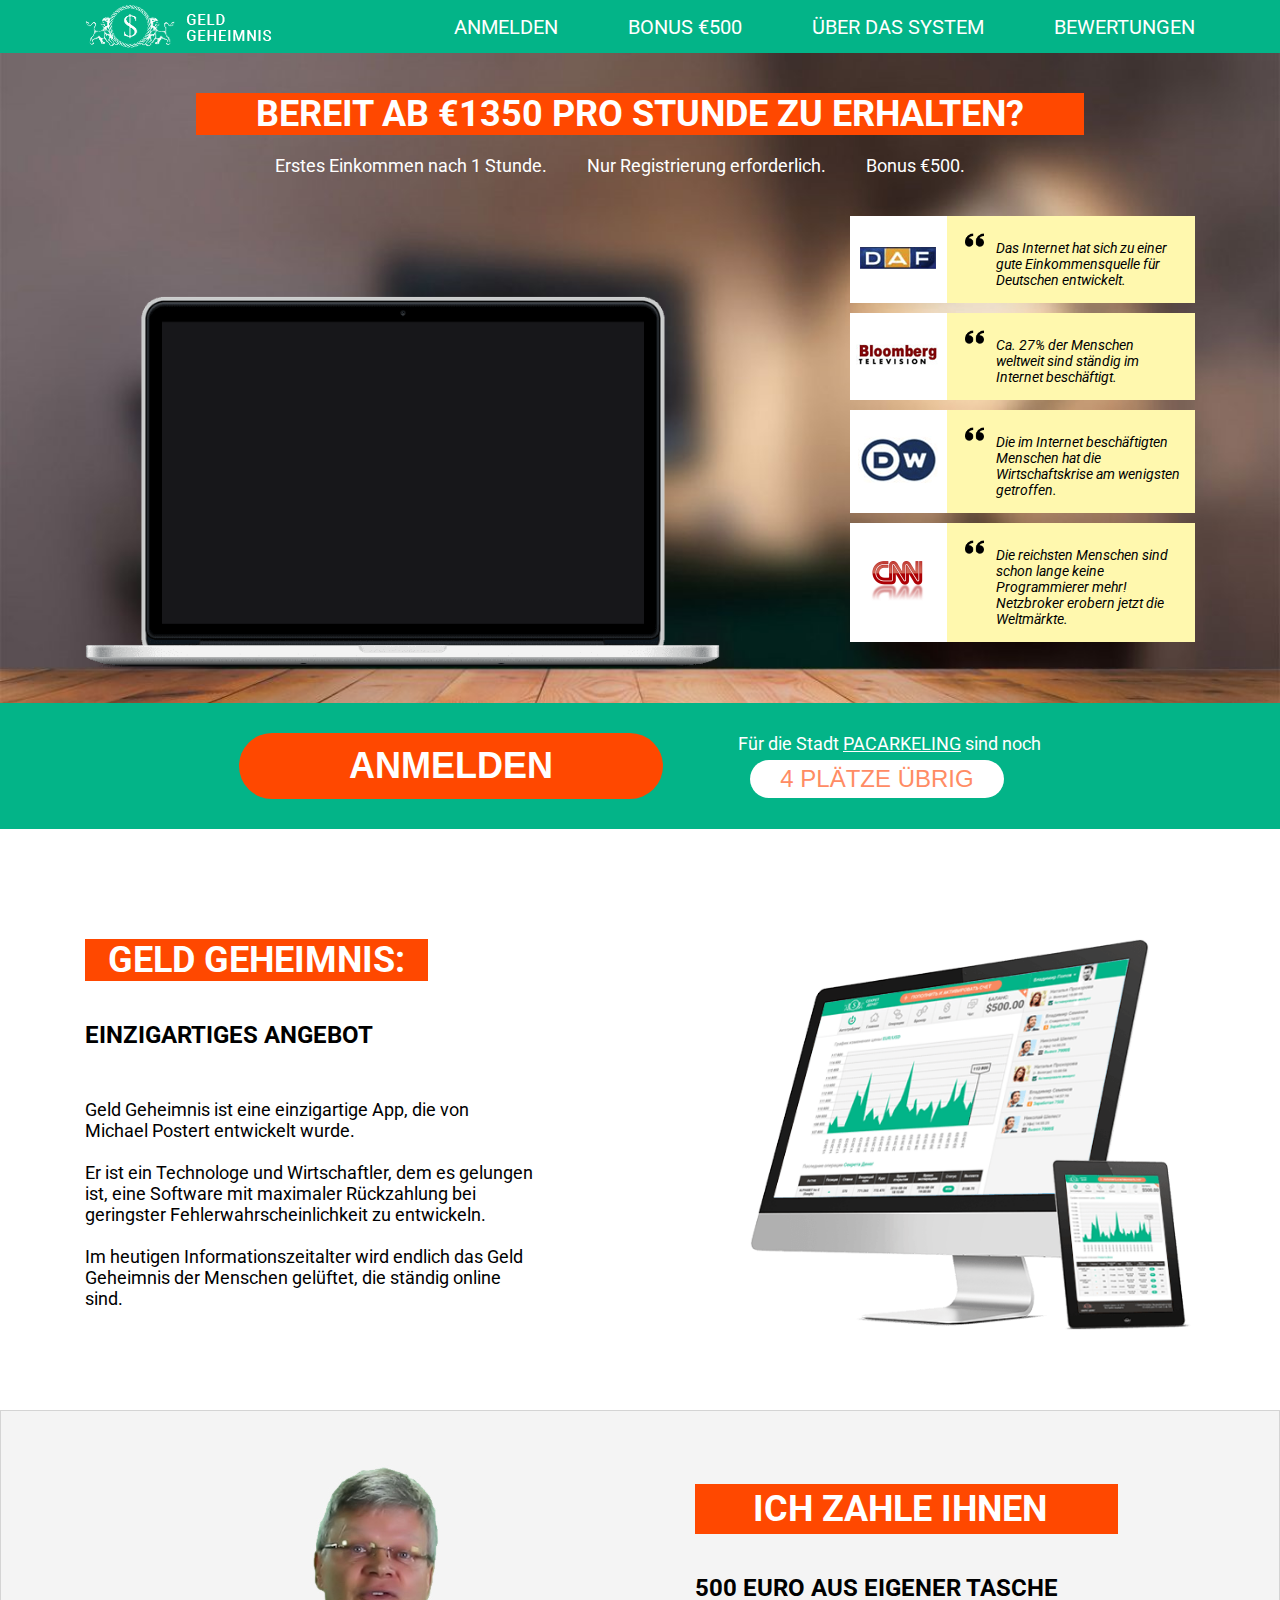
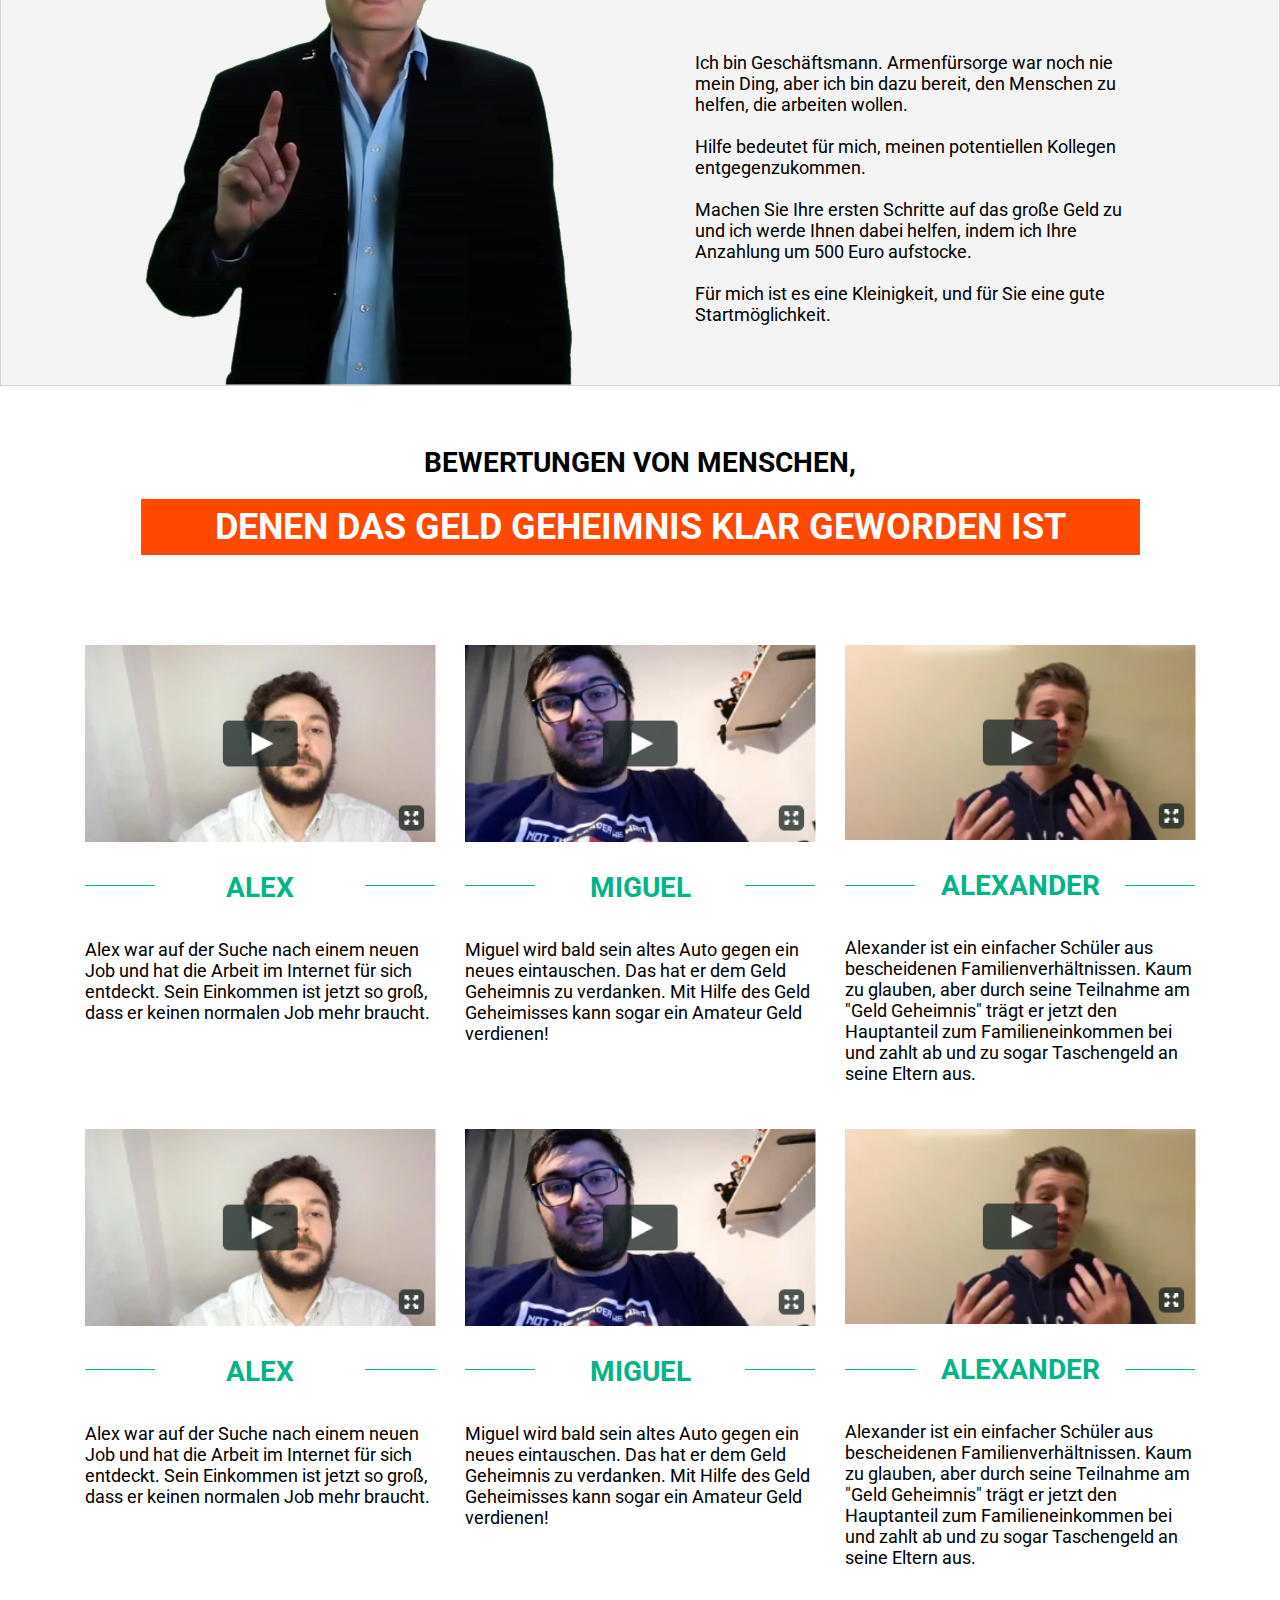
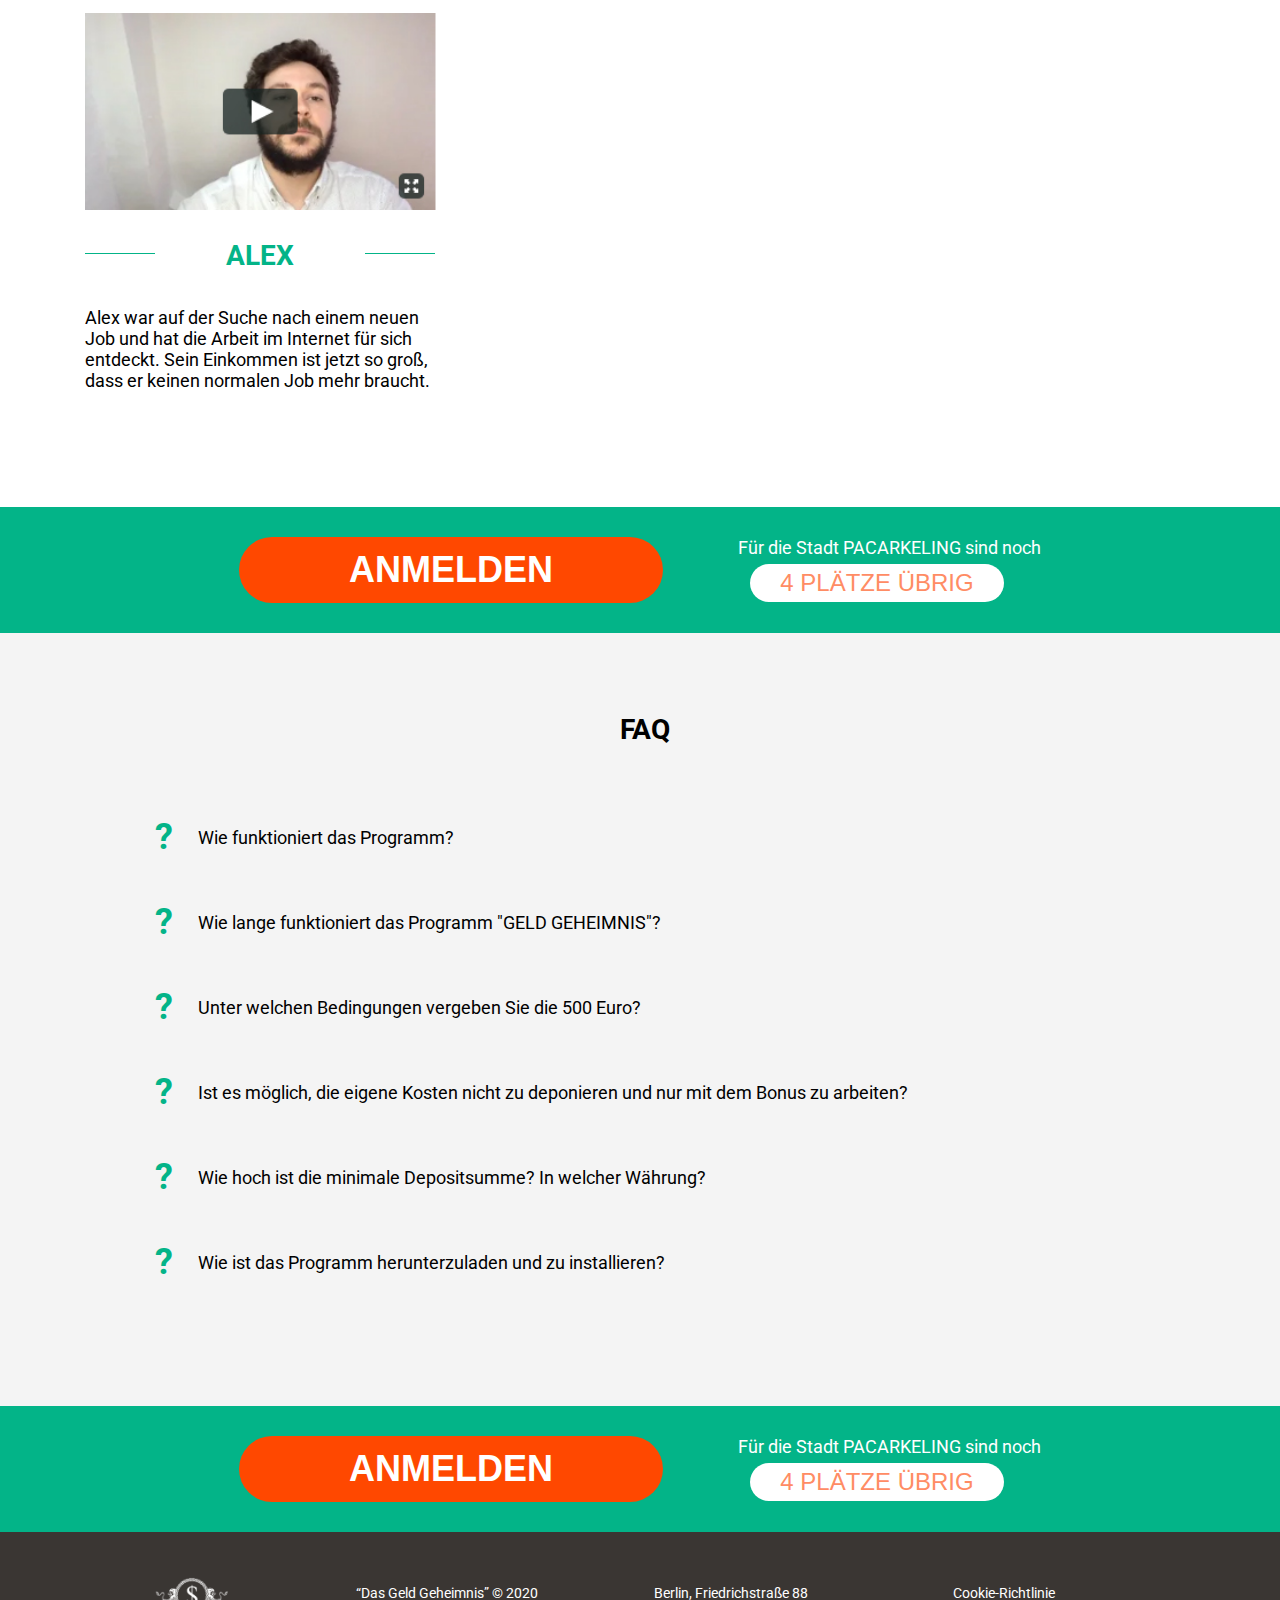
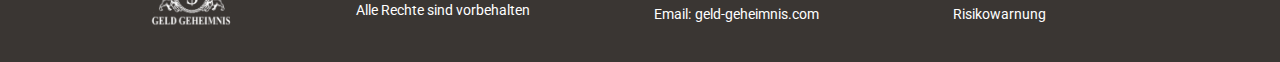
==== commit 0900adf9: "Правки версия 1" ====
--- a/index.html
+++ b/index.html
@@ -4,7 +4,9 @@
   <meta charset="UTF-8">
   <meta name="viewport" content="width=device-width, initial-scale=1.0">
   <link href="https://fonts.googleapis.com/css?family=Roboto:400,400i,700&display=swap" rel="stylesheet">
+  
   <link rel="stylesheet" href="css/style.css">
+
   <title>GELD GEHEIMNIS</title>
 </head>
 <body>
@@ -95,12 +97,12 @@
   <section class="section anmelden">
     <div class="container">
       <div class="anmelden-box">
-        <button class="anmelden-box_btn btn">
+        <button class="anmelden-box_btn btn" id="btn">
           ANMELDEN
         </button>
         <div class="anmelden-right">
           <p class="anmelden-right_text">
-            Für die Stadt PACARKELING sind noch
+            Für die Stadt <u>PACARKELING</u> sind noch
           </p>
           <button class="anmelden-right_btn">
             4 PLÄTZE ÜBRIG
@@ -223,7 +225,7 @@
   <section class="section anmelden">
     <div class="container">
       <div class="anmelden-box">
-        <button class="anmelden-box_btn btn">
+        <button class="anmelden-box_btn btn" id="btn-leave">
           ANMELDEN
         </button>
         <div class="anmelden-right">
@@ -248,11 +250,14 @@
       <p class="faq-block_text">
         Wie funktioniert das Programm?
       </p>
-    </div>
-
-    <div class="faq-block">
-      <p class="faq-block_symbol">?</p>
-      <p class="faq-block_text faq-block_text-active">
+      <p class="faq-block_ans">
+        Im Unterschied zu gewöhnlichen Tradern und den Signalprogrammen, die anhand von Trends Geschäfte abschließen, kann "Geld Geheimnis" auf ein Signal hin hundertfachen Gewinn erzielen. Nach zwei erfolgreichen Geschäften für die Erhöhung, macht „Geld Geheimnis“ das dritte Geschäft auf Kosten des erhaltenen Gewinns ebenfalls für die Erhöhung. <br> <br>Dank der ständigen Trendkontrollen und der Reinvestition kann das Programm innerhalb einer Stunde 3445 Euro verdienen. Besonders wichtig ist, dass die Reinvestition nur dann passiert, wenn das Programm einen von anderen Geschäften bestätigten Trend sieht. Dadurch entsteht der Effekt, bei dem Sie sehr schnell und ohne Störungen viel Geld verdienen.
+      </p>
+    </div>
+
+    <div class="faq-block">
+      <p class="faq-block_symbol">?</p>
+      <p class="faq-block_text">
         Wie lange funktioniert das Programm "GELD GEHEIMNIS"?
       </p>
       <p class="faq-block_ans">
@@ -265,6 +270,9 @@
       <p class="faq-block_text">
         Unter welchen Bedingungen vergeben Sie die 500 Euro?
       </p>
+      <p class="faq-block_ans">
+        Im Unterschied zu gewöhnlichen Tradern und den Signalprogrammen, die anhand von Trends Geschäfte abschließen, kann "Geld Geheimnis" auf ein Signal hin hundertfachen Gewinn erzielen. Nach zwei erfolgreichen Geschäften für die Erhöhung, macht „Geld Geheimnis“ das dritte Geschäft auf Kosten des erhaltenen Gewinns ebenfalls für die Erhöhung. <br> <br>Dank der ständigen Trendkontrollen und der Reinvestition kann das Programm innerhalb einer Stunde 3445 Euro verdienen. Besonders wichtig ist, dass die Reinvestition nur dann passiert, wenn das Programm einen von anderen Geschäften bestätigten Trend sieht. Dadurch entsteht der Effekt, bei dem Sie sehr schnell und ohne Störungen viel Geld verdienen.
+      </p>
     </div>
 
     <div class="faq-block">
@@ -272,6 +280,9 @@
       <p class="faq-block_text">
         Ist es möglich, die eigene Kosten nicht zu deponieren und nur mit dem Bonus zu arbeiten?
       </p>
+      <p class="faq-block_ans">
+        Im Unterschied zu gewöhnlichen Tradern und den Signalprogrammen, die anhand von Trends Geschäfte abschließen, kann "Geld Geheimnis" auf ein Signal hin hundertfachen Gewinn erzielen. Nach zwei erfolgreichen Geschäften für die Erhöhung, macht „Geld Geheimnis“ das dritte Geschäft auf Kosten des erhaltenen Gewinns ebenfalls für die Erhöhung. <br> <br>Dank der ständigen Trendkontrollen und der Reinvestition kann das Programm innerhalb einer Stunde 3445 Euro verdienen. Besonders wichtig ist, dass die Reinvestition nur dann passiert, wenn das Programm einen von anderen Geschäften bestätigten Trend sieht. Dadurch entsteht der Effekt, bei dem Sie sehr schnell und ohne Störungen viel Geld verdienen.
+      </p>
     </div>
 
     <div class="faq-block">
@@ -279,12 +290,18 @@
       <p class="faq-block_text">
         Wie hoch ist die minimale Depositsumme? In welcher Währung?
       </p>
+      <p class="faq-block_ans">
+        Im Unterschied zu gewöhnlichen Tradern und den Signalprogrammen, die anhand von Trends Geschäfte abschließen, kann "Geld Geheimnis" auf ein Signal hin hundertfachen Gewinn erzielen. Nach zwei erfolgreichen Geschäften für die Erhöhung, macht „Geld Geheimnis“ das dritte Geschäft auf Kosten des erhaltenen Gewinns ebenfalls für die Erhöhung. <br> <br>Dank der ständigen Trendkontrollen und der Reinvestition kann das Programm innerhalb einer Stunde 3445 Euro verdienen. Besonders wichtig ist, dass die Reinvestition nur dann passiert, wenn das Programm einen von anderen Geschäften bestätigten Trend sieht. Dadurch entsteht der Effekt, bei dem Sie sehr schnell und ohne Störungen viel Geld verdienen.
+      </p>
     </div>
 
     <div class="faq-block">
       <p class="faq-block_symbol">?</p>
       <p class="faq-block_text">
         Wie ist das Programm herunterzuladen und zu installieren?
+      </p>
+      <p class="faq-block_ans">
+        Im Unterschied zu gewöhnlichen Tradern und den Signalprogrammen, die anhand von Trends Geschäfte abschließen, kann "Geld Geheimnis" auf ein Signal hin hundertfachen Gewinn erzielen. Nach zwei erfolgreichen Geschäften für die Erhöhung, macht „Geld Geheimnis“ das dritte Geschäft auf Kosten des erhaltenen Gewinns ebenfalls für die Erhöhung. <br> <br>Dank der ständigen Trendkontrollen und der Reinvestition kann das Programm innerhalb einer Stunde 3445 Euro verdienen. Besonders wichtig ist, dass die Reinvestition nur dann passiert, wenn das Programm einen von anderen Geschäften bestätigten Trend sieht. Dadurch entsteht der Effekt, bei dem Sie sehr schnell und ohne Störungen viel Geld verdienen.
       </p>
     </div>
     </div>
@@ -400,7 +417,7 @@
       </div>
 
       <div class="modal-leave-right">
-        <button class="modal-box_close" id="close">
+        <button class="modal-box_close" id="leave-close">
            &times;
         </button>
         <h2 class="subtitle modal-leave-right_title">
@@ -437,5 +454,9 @@
       </div>
   </div>
 
+<script src="js/jquery-3.4.1.min.js"></script>
+<script src="js/modal.js"></script>
+<script src="js/main.js"></script>
+
 </body>
 </html>--- a/css/style.css
+++ b/css/style.css
@@ -239,9 +239,9 @@
   margin-right: 12px;
 }
 
-@media (max-width: 992px) {
+@media (max-width: 1136px) {
   .main-title {
-    max-width: 95%;
+    max-width: 92%;
   }
   .main-box {
     -webkit-box-pack: center;
@@ -250,6 +250,12 @@
   }
   .main-text {
     display: none;
+  }
+}
+
+@media (max-width: 992px) {
+  .main-title {
+    max-width: 95%;
   }
 }
 
@@ -274,9 +280,24 @@
   }
 }
 
-@media (max-width: 576px) {
+@media (max-width: 754px) {
   .main-title {
     font-size: 22px;
+    max-width: 100%;
+  }
+}
+
+@media (max-width: 640px) {
+  .main-img {
+    max-width: 90%;
+  }
+}
+
+@media (max-width: 576px) {
+  .main {
+    padding-top: 65px;
+  }
+  .main-title {
     max-width: 100%;
     padding-left: 0;
     padding-right: 0;
@@ -319,7 +340,7 @@
   padding: 5px 30px;
   border: none;
   border-radius: 100px;
-  font-size: 36px;
+  font-size: 24px;
   outline: none;
   margin-top: 6px;
   margin-left: 50px;
@@ -339,13 +360,29 @@
   }
 }
 
+@media (max-width: 815px) {
+  .anmelden-box_btn {
+    padding: 0px 70px;
+  }
+}
+
 @media (max-width: 768px) {
   .anmelden-box_btn {
+    padding: 0px 50px;
     font-size: 28px;
-    padding: 12px 50px;
   }
   .anmelden-right_text, .anmelden-right_btn {
     font-size: 16px;
+  }
+}
+
+@media (max-width: 576px) {
+  .anmelden-box_btn {
+    font-size: 24px;
+    padding: 0px 50px;
+  }
+  .anmelden-right_text {
+    font-size: 14px;
   }
 }
 
@@ -386,7 +423,7 @@
   }
 }
 
-@media (max-width: 768px) {
+@media (max-width: 773px) {
   .offer {
     padding-top: 60px;
     padding-bottom: 50px;
@@ -404,6 +441,18 @@
   .offer-img {
     max-width: 324px;
     max-height: 284px;
+  }
+}
+
+@media (max-width: 630px) {
+  .offer-box {
+    -webkit-box-align: center;
+        -ms-flex-align: center;
+            align-items: center;
+  }
+  .offer-img {
+    max-width: 185px;
+    max-height: 163px;
   }
 }
 
@@ -420,8 +469,6 @@
     max-width: 100%;
   }
   .offer-img {
-    max-width: 185px;
-    max-height: 163px;
     margin: 40px auto 20px;
   }
 }
@@ -442,7 +489,7 @@
 
 .bonus-text_title {
   display: inline-block;
-  margin-top: 60px;
+  margin-top: 20px;
   padding: 4px 71px 4px 58px;
 }
 
@@ -474,7 +521,7 @@
   }
 }
 
-@media (max-width: 768px) {
+@media (max-width: 914px) {
   .bonus-img {
     max-width: 324px;
     max-height: 378px;
@@ -494,7 +541,7 @@
   }
 }
 
-@media (max-width: 576px) {
+@media (max-width: 710px) {
   .bonus-box {
     -ms-flex-wrap: wrap;
         flex-wrap: wrap;
@@ -577,12 +624,28 @@
   left: 0;
 }
 
+@media (max-width: 1165px) {
+  .reviews-box {
+    -ms-flex-pack: distribute;
+        justify-content: space-around;
+  }
+  .reviews_title {
+    max-width: 85%;
+    font-size: 26px;
+  }
+}
+
 @media (max-width: 992px) {
   .reviews_title {
-    max-width: 80%;
+    max-width: 90%;
   }
   .reviews_subtitle, .reviews_title {
     font-size: 28px;
+  }
+  .reviews-box {
+    -webkit-box-pack: justify;
+        -ms-flex-pack: justify;
+            justify-content: space-between;
   }
   .reviews-box_img {
     max-width: 280px;
@@ -603,9 +666,21 @@
   }
 }
 
+@media (max-width: 932px) {
+  .reviews-box {
+    -ms-flex-pack: distribute;
+        justify-content: space-around;
+  }
+}
+
+@media (max-width: 882px) {
+  .reviews_title {
+    font-size: 24px;
+  }
+}
+
 @media (max-width: 768px) {
   .reviews_subtitle, .reviews_title {
-    font-size: 24px;
     margin: 0 auto;
     max-width: 95%;
     margin-top: 15px;
@@ -631,7 +706,14 @@
   }
 }
 
-@media (max-width: 576px) {
+@media (max-width: 725px) {
+  .reviews_title {
+    font-size: 20px;
+    max-width: 100%;
+  }
+}
+
+@media (max-width: 582px) {
   .reviews_subtitle, .reviews_title {
     font-size: 20px;
     padding: 10px 0;
@@ -660,7 +742,7 @@
 
 .faq {
   background-color: #F4F4F4;
-  padding: 80px 90px 100px 100px;
+  padding: 80px 90px 80px 100px;
 }
 
 .faq_title {
@@ -686,6 +768,11 @@
       flex-wrap: wrap;
 }
 
+.faq-block_text {
+  display: inline-block;
+  cursor: pointer;
+}
+
 .faq-block_symbol {
   font-size: 36px;
   color: #03B488;
@@ -694,9 +781,23 @@
 }
 
 .faq-block_ans {
-  display: inline;
+  display: none;
   margin-left: 40px;
   margin-top: 25px;
+}
+
+.faq-block_active {
+  position: relative;
+}
+
+.faq-block_active::before {
+  content: "";
+  background-color: #03B488;
+  width: 100%;
+  height: 2px;
+  position: absolute;
+  bottom: 0;
+  left: 0;
 }
 
 @media (max-width: 768px) {
@@ -776,21 +877,22 @@
     padding-left: 0;
   }
   .footer-block:last-child {
-    width: 300px;
-    display: -webkit-box;
-    display: -ms-flexbox;
-    display: flex;
-    -webkit-box-pack: justify;
-        -ms-flex-pack: justify;
-            justify-content: space-between;
+    margin-left: 50px;
   }
 }
 
 .modal {
+  position: fixed;
+  top: 0;
+  left: 0;
   width: 100%;
   height: 100%;
   background-color: #0000004D;
-  padding: 55px 140px;
+  padding: 40px 140px;
+  display: none;
+}
+
+.modal_active {
   display: -webkit-box;
   display: -ms-flexbox;
   display: flex;
@@ -854,7 +956,7 @@
 
 @media (max-width: 1070px) {
   .modal {
-    padding: 80px 40px;
+    padding: 40px 40px;
   }
   .modal-box {
     width: 100%;
@@ -869,11 +971,40 @@
   }
 }
 
+@media (max-width: 768px) {
+  .modal-box {
+    padding-right: 30px;
+    padding-left: 35px;
+  }
+  .modal-box_title {
+    font-size: 24px;
+  }
+  .modal-form_input {
+    font-size: 20px;
+  }
+  .modal-form_text {
+    font-size: 14px;
+  }
+  .modal-form_btn {
+    font-size: 24px;
+  }
+}
+
 .modal-leave {
+  position: fixed;
+  top: 0;
+  left: 0;
   width: 100%;
   height: 100%;
   background-color: #0000004D;
   padding: 80px 110px;
+  display: none;
+}
+
+.modal-leave_active {
+  display: -webkit-box;
+  display: -ms-flexbox;
+  display: flex;
 }
 
 .modal-leave-box {
@@ -1003,4 +1134,10 @@
     margin-top: 137px;
   }
 }
+
+@media (max-width: 768px) {
+  .modal-leave_active {
+    display: none;
+  }
+}
 /*# sourceMappingURL=style.css.map */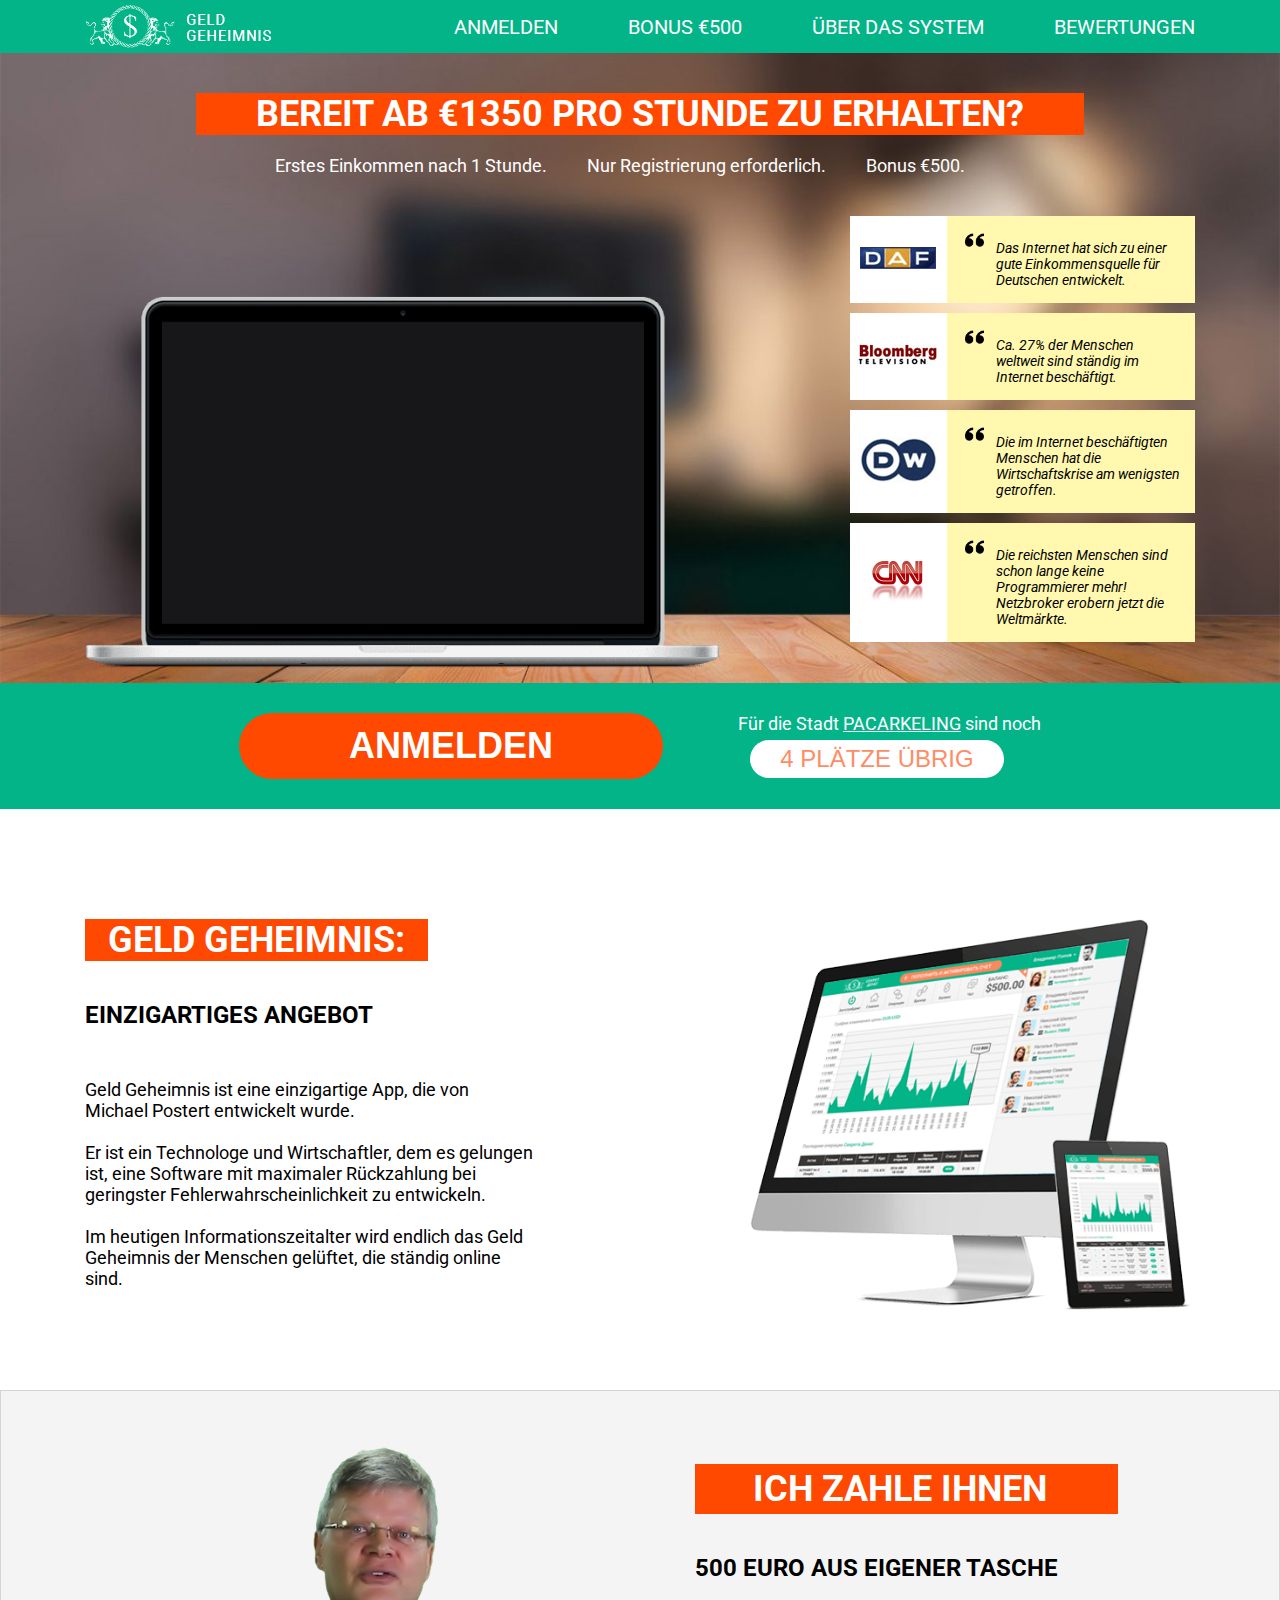
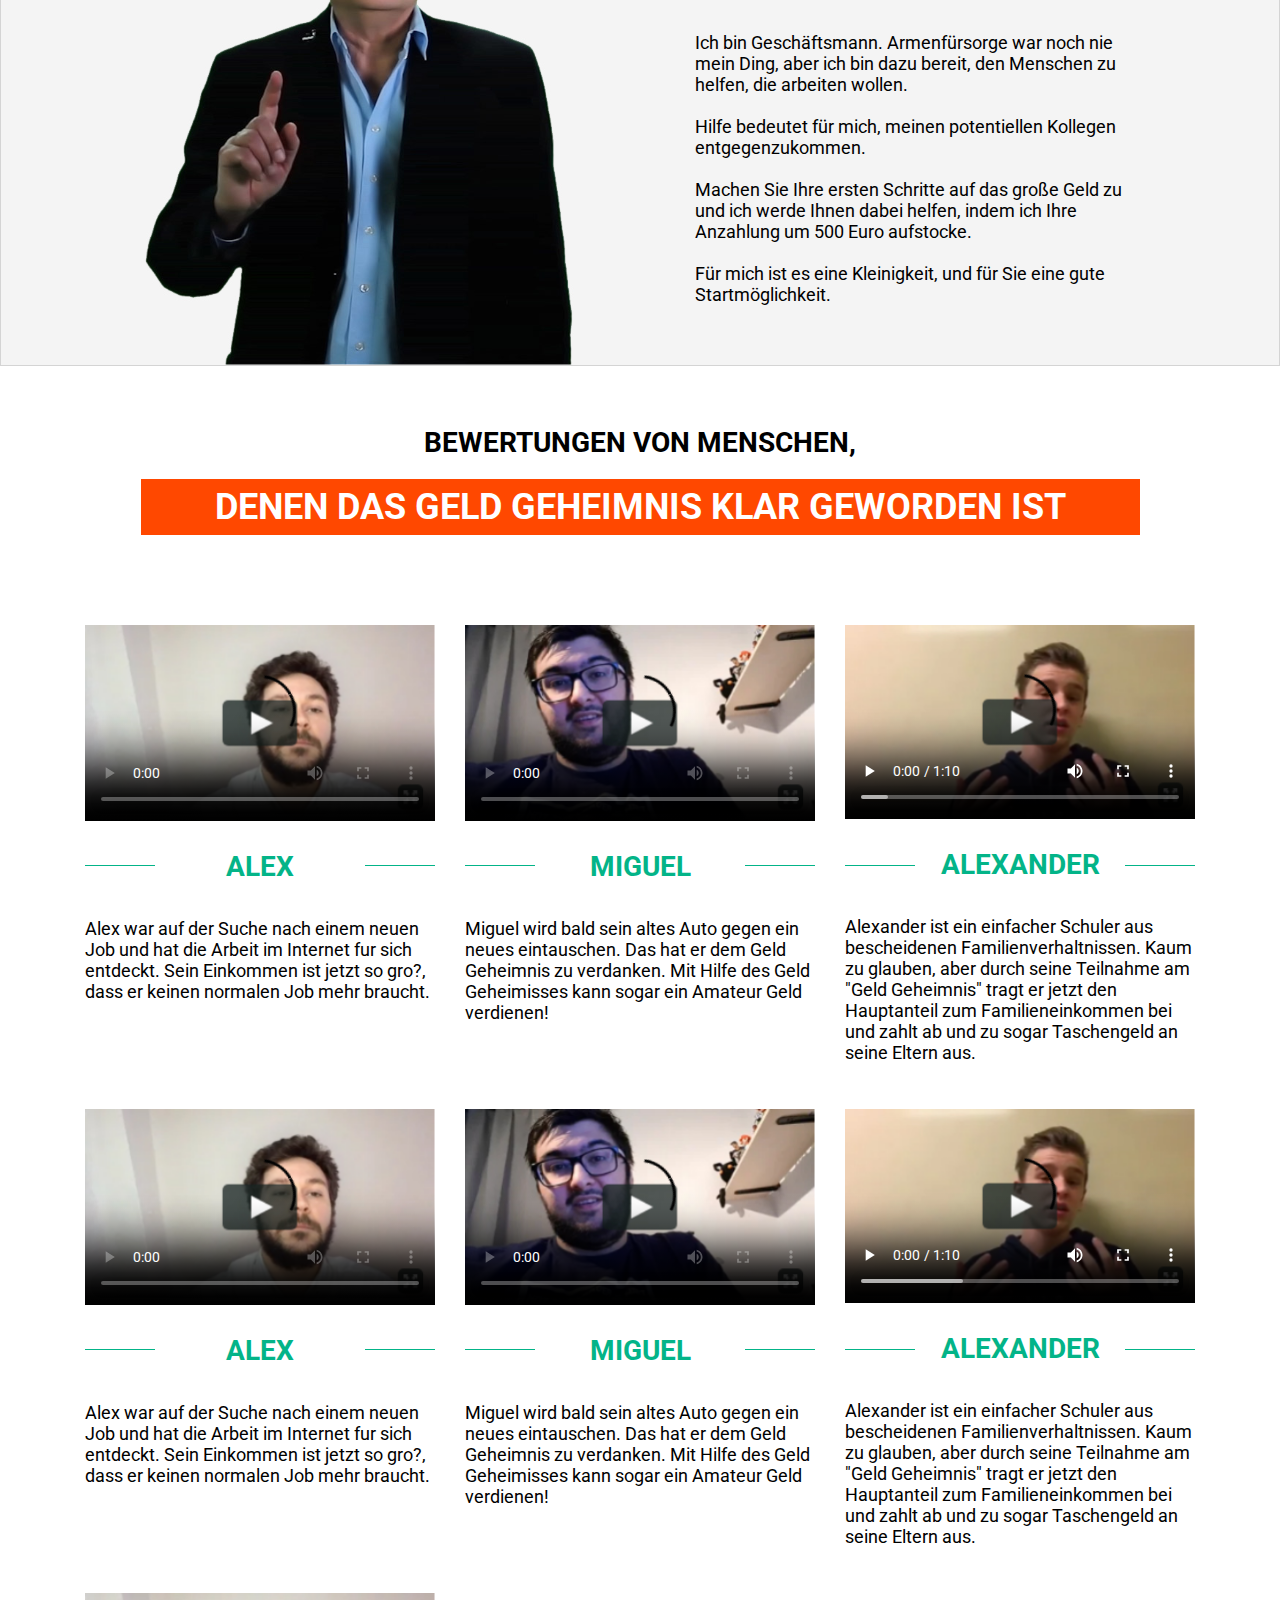
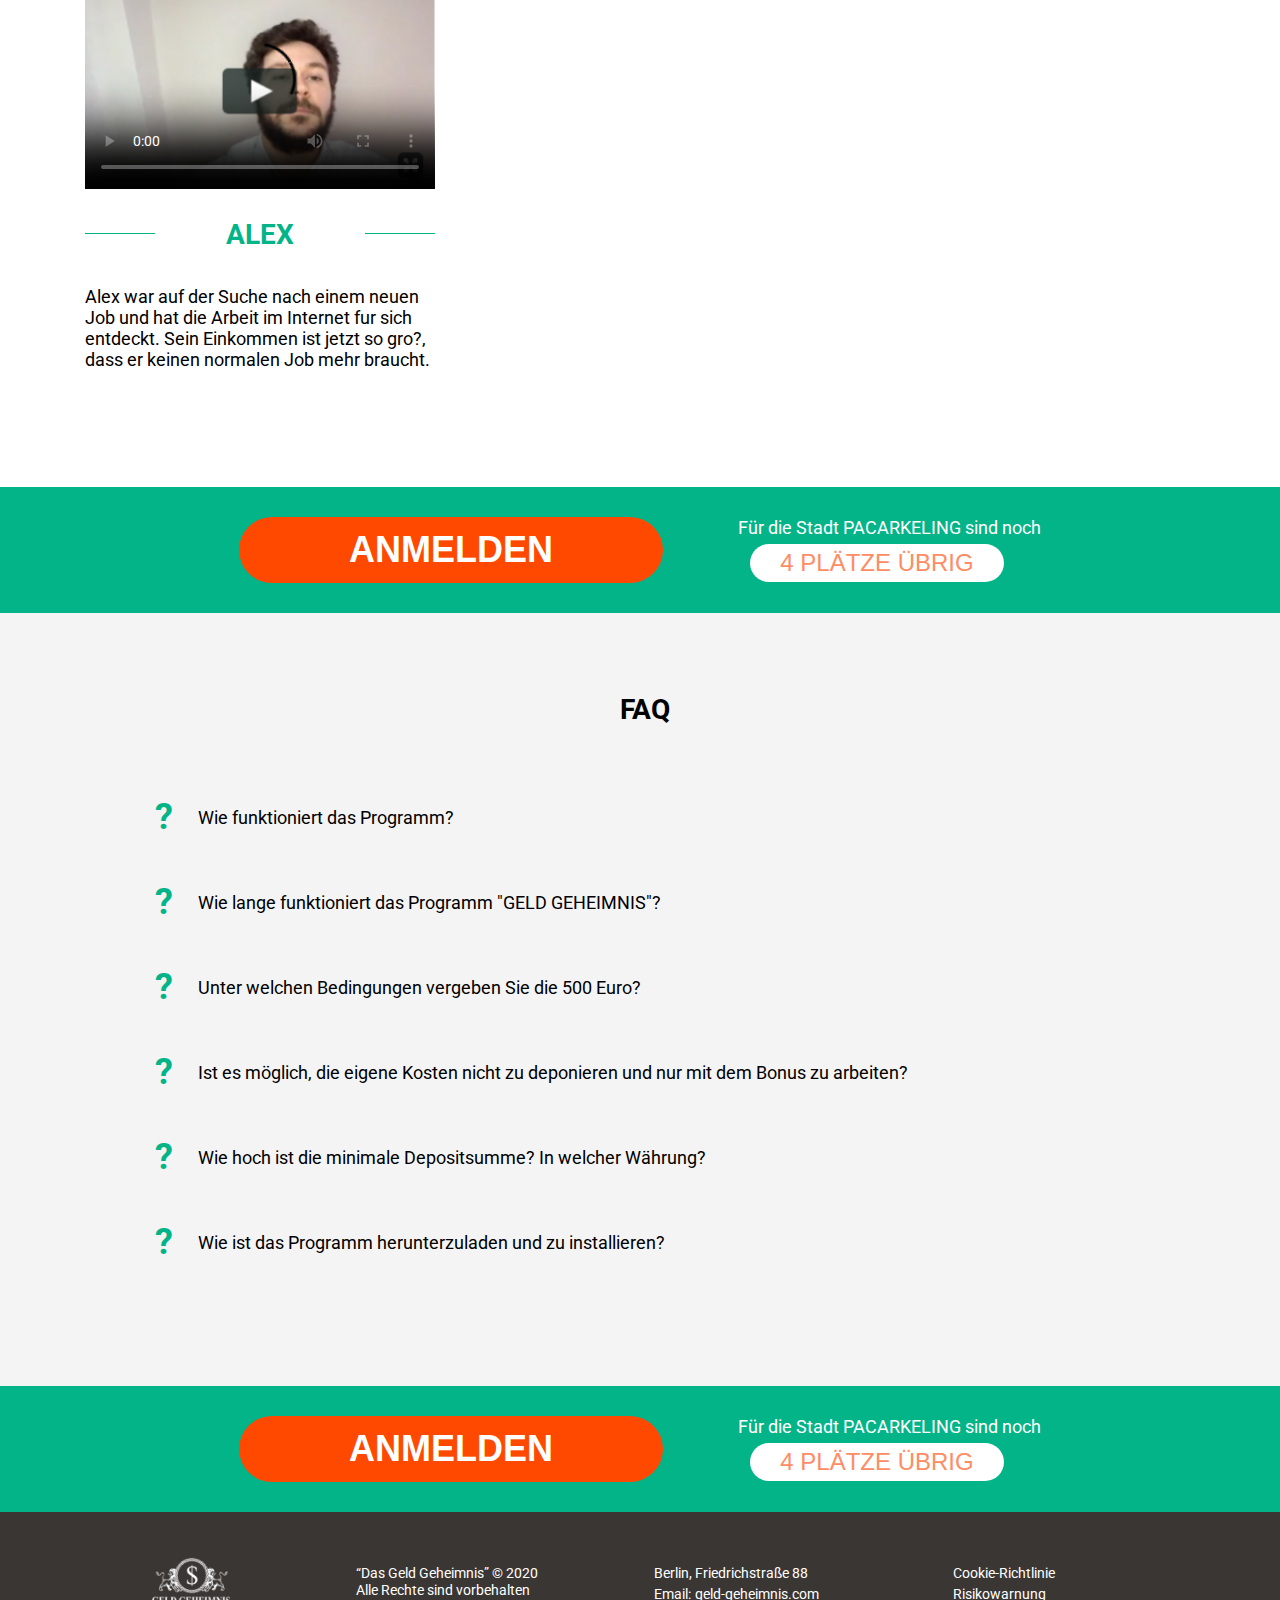
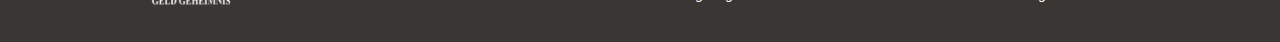
==== commit ed9c59af: "Правки часть 4" ====
--- a/index.html
+++ b/index.html
@@ -161,15 +161,19 @@
       <div class="reviews-box">
 
         <div class="reviews-block">
-          <img src="img/reviews/otzyv1.png" alt="otzyv1" class="reviews-box_img">
+          <video width="100%" class="reviews-box_video" controls="controls" poster="img/reviews/otzyv1.png">
+            <source src="video/r_ALEX.mp4" type='video/mp4; codecs="avc1.42E01E, mp4a.40.2"'>
+           </video>
           <h3 class="reviews-block_name">ALEX</h3>
           <p class="reviews-block_text">
-            Alex war auf der Suche nach einem neuen Job und hat die Arbeit im Internet für sich entdeckt. Sein Einkommen ist jetzt so groß, dass er keinen normalen Job mehr braucht.
-          </p>
-        </div>
-
-        <div class="reviews-block">
-          <img src="img/reviews/otzyv2.png" alt="otzyv2" class="reviews-box_img">
+            Alex war auf der Suche nach einem neuen Job und hat die Arbeit im Internet fur sich entdeckt. Sein Einkommen ist jetzt so gro?, dass er keinen normalen Job mehr braucht.
+          </p>
+        </div>
+
+        <div class="reviews-block">
+          <video width="100%" class="reviews-box_video" controls="controls" poster="img/reviews/otzyv2.png">
+            <source src="video/r_MIGUEL.mp4" type='video/mp4; codecs="avc1.42E01E, mp4a.40.2"'>
+           </video>
           <h3 class="reviews-block_name">MIGUEL</h3>
           <p class="reviews-block_text">
             Miguel wird bald sein altes Auto gegen ein neues eintauschen. Das hat er dem Geld Geheimnis zu verdanken. Mit Hilfe des Geld Geheimisses kann sogar ein Amateur Geld verdienen!
@@ -177,23 +181,29 @@
         </div>
 
         <div class="reviews-block">
-          <img src="img/reviews/otzyv3.png" alt="otzyv3" class="reviews-box_img">
+          <video width="100%" class="reviews-box_video" controls="controls" poster="img/reviews/otzyv3.png">
+            <source src="video/r_ALEXANDER.mp4" type='video/mp4; codecs="avc1.42E01E, mp4a.40.2"'>
+           </video>
           <h3 class="reviews-block_name">ALEXANDER</h3>
           <p class="reviews-block_text">
-            Alexander ist ein einfacher Schüler aus bescheidenen Familienverhältnissen. Kaum zu glauben, aber durch seine Teilnahme am "Geld Geheimnis" trägt er jetzt den Hauptanteil zum Familieneinkommen bei und zahlt ab und zu sogar Taschengeld an seine Eltern aus.
-          </p>
-        </div>
-
-        <div class="reviews-block">
-          <img src="img/reviews/otzyv1.png" alt="otzyv1" class="reviews-box_img">
+            Alexander ist ein einfacher Schuler aus bescheidenen Familienverhaltnissen. Kaum zu glauben, aber durch seine Teilnahme am "Geld Geheimnis" tragt er jetzt den Hauptanteil zum Familieneinkommen bei und zahlt ab und zu sogar Taschengeld an seine Eltern aus.
+          </p>
+        </div>
+
+        <div class="reviews-block">
+          <video width="100%" class="reviews-box_video" controls="controls" poster="img/reviews/otzyv1.png">
+            <source src="video/r_ALEX.mp4" type='video/mp4; codecs="avc1.42E01E, mp4a.40.2"'>
+           </video>
           <h3 class="reviews-block_name">ALEX</h3>
           <p class="reviews-block_text">
-            Alex war auf der Suche nach einem neuen Job und hat die Arbeit im Internet für sich entdeckt. Sein Einkommen ist jetzt so groß, dass er keinen normalen Job mehr braucht.
-          </p>
-        </div>
-
-        <div class="reviews-block">
-          <img src="img/reviews/otzyv2.png" alt="otzyv2" class="reviews-box_img">
+            Alex war auf der Suche nach einem neuen Job und hat die Arbeit im Internet fur sich entdeckt. Sein Einkommen ist jetzt so gro?, dass er keinen normalen Job mehr braucht.
+          </p>
+        </div>
+
+        <div class="reviews-block">
+          <video width="100%" class="reviews-box_video" controls="controls" poster="img/reviews/otzyv2.png">
+            <source src="video/r_MIGUEL.mp4" type='video/mp4; codecs="avc1.42E01E, mp4a.40.2"'>
+           </video>
           <h3 class="reviews-block_name">MIGUEL</h3>
           <p class="reviews-block_text">
             Miguel wird bald sein altes Auto gegen ein neues eintauschen. Das hat er dem Geld Geheimnis zu verdanken. Mit Hilfe des Geld Geheimisses kann sogar ein Amateur Geld verdienen!
@@ -201,18 +211,22 @@
         </div>
 
         <div class="reviews-block">
-          <img src="img/reviews/otzyv3.png" alt="otzyv3" class="reviews-box_img">
+          <video width="100%" class="reviews-box_video" controls="controls" poster="img/reviews/otzyv3.png">
+            <source src="video/r_ALEXANDER.mp4" type='video/mp4; codecs="avc1.42E01E, mp4a.40.2"'>
+           </video>
           <h3 class="reviews-block_name">ALEXANDER</h3>
           <p class="reviews-block_text">
-            Alexander ist ein einfacher Schüler aus bescheidenen Familienverhältnissen. Kaum zu glauben, aber durch seine Teilnahme am "Geld Geheimnis" trägt er jetzt den Hauptanteil zum Familieneinkommen bei und zahlt ab und zu sogar Taschengeld an seine Eltern aus.
-          </p>
-        </div>
-
-        <div class="reviews-block">
-          <img src="img/reviews/otzyv1.png" alt="otzyv1" class="reviews-box_img">
+            Alexander ist ein einfacher Schuler aus bescheidenen Familienverhaltnissen. Kaum zu glauben, aber durch seine Teilnahme am "Geld Geheimnis" tragt er jetzt den Hauptanteil zum Familieneinkommen bei und zahlt ab und zu sogar Taschengeld an seine Eltern aus.
+          </p>
+        </div>
+
+        <div class="reviews-block">
+          <video width="100%" class="reviews-box_video" controls="controls" poster="img/reviews/otzyv1.png">
+            <source src="video/r_ALEX.mp4" type='video/mp4; codecs="avc1.42E01E, mp4a.40.2"'>
+           </video>
           <h3 class="reviews-block_name">ALEX</h3>
           <p class="reviews-block_text">
-            Alex war auf der Suche nach einem neuen Job und hat die Arbeit im Internet für sich entdeckt. Sein Einkommen ist jetzt so groß, dass er keinen normalen Job mehr braucht.
+            Alex war auf der Suche nach einem neuen Job und hat die Arbeit im Internet fur sich entdeckt. Sein Einkommen ist jetzt so gro?, dass er keinen normalen Job mehr braucht.
           </p>
         </div>
 
@@ -365,19 +379,34 @@
 
       <form id="modal-form" class="form modal-form">
 
-        <input type="text" name="vorname" class="input modal-form_input" placeholder="Vorname">
-
-        <input type="text" name="nachname" class="input modal-form_input" placeholder="Nachname">
-
-        <input type="email" name="email" class="input modal-form_input" placeholder="E-mail">
-
-        <input type="tel" name="tel" class="input modal-form_input" placeholder="+49">
+        <div class="modal-form-group">
+          <input type="text" name="vorname" class="input modal-form_input" placeholder="Vorname">
+          <span class="modal-form_span span">warning text</span>
+        </div>
+
+        <div class="modal-form-group">
+          <input type="text" name="nachname" class="input modal-form_input" placeholder="Nachname">
+          <span class="modal-form_span span">warning text</span>
+        </div>
+        
+        <div class="modal-form-group">
+          <input type="email" name="email" class="input modal-form_input" placeholder="E-mail">
+          <span class="modal-form_span span">warning text</span>
+        </div>
+        
+        <div class="modal-form-group">
+          <input type="tel" name="tel" class="input modal-form_input" placeholder="+49">
+          <span class="modal-form_span span">warning text</span>
+        </div>        
 
         <p class="modal-form_text">
           Geben Sie die Telefon nummer sorgfältig ein. Der Zugangscode wird an das Telefon gesendet.
         </p>
 
-        <input type="password" name="password" class="input modal-form_password" placeholder="Password">
+        <div class="modal-form-group modal-form-group-password">
+          <input type="password" name="password" class="input modal-form_password" placeholder="Password">
+          <span class="modal-form_span span">warning text</span>
+        </div>        
 
         <p class="modal-form_text">
           Das Passwort kann aus lateinischen Buchstaben und Zahlen bestehen. Die Passwortlänge beträgt 6 bis 15 Zeichen
@@ -426,19 +455,34 @@
     
         <form id="modal-leave-form" class="form modal-leave-form">
     
-          <input type="text" name="vorname" class="input modal-leave-form_input" placeholder="Vorname">
-    
-          <input type="text" name="nachname" class="input modal-leave-form_input" placeholder="Nachname">
-    
-          <input type="email" name="email" class="input modal-leave-form_input" placeholder="E-mail">
-    
-          <input type="tel" name="tel" class="input modal-leave-form_input" placeholder="+49">
-    
-          <p class="modal-leave-form_text">
+          <div class="modal-leave-group">
+            <input type="text" name="vorname" class="input modal-leave-form_input" placeholder="Vorname">
+            <span class="modal-form_span span">warning text</span>
+          </div>
+  
+          <div class="modal-leave-group">
+            <input type="text" name="nachname" class="input modal-leave-form_input" placeholder="Nachname">
+            <span class="modal-form_span span">warning text</span>
+          </div>
+          
+          <div class="modal-leave-group">
+            <input type="email" name="email" class="input modal-leave-form_input" placeholder="E-mail">
+            <span class="modal-form_span span">warning text</span>
+          </div>
+          
+          <div class="modal-leave-group">
+            <input type="tel" name="tel" class="input modal-leave-form_input" placeholder="+49">
+            <span class="modal-form_span span">warning text</span>
+          </div>        
+  
+          <p class="modal-form_text">
             Geben Sie die Telefon nummer sorgfältig ein. Der Zugangscode wird an das Telefon gesendet.
           </p>
-    
-          <input type="password" name="password" class="input modal-leave-form_password" placeholder="Password">
+  
+          <div class="modal-leave-group-password modal-form-group-password">
+            <input type="password" name="password" class="input modal-leave-form_password" placeholder="Password">
+            <span class="modal-form_span span">warning text</span>
+          </div>        
     
           <p class="modal-leave-form_text">
             Das Passwort kann aus lateinischen Buchstaben und Zahlen bestehen. Die Passwortlänge beträgt 6 bis 15 Zeichen
--- a/css/style.css
+++ b/css/style.css
@@ -141,19 +141,27 @@
   }
 }
 
-@media (max-width: 576px) {
+@media (max-width: 690px) {
+  .header-nav_text {
+    font-size: 11px;
+    margin-left: 15px;
+  }
+}
+
+@media (max-width: 590px) {
   .header-nav_text {
     margin-right: 25px;
-  }
-  .header-nav_text:nth-child(3), .header-nav_text:nth-child(4) {
+    font-size: 14px;
+  }
+  .header-nav_text:nth-child(1), .header-nav_text:nth-child(3), .header-nav_text:nth-child(4) {
     display: none;
   }
 }
 
 .main {
   padding-top: 40px;
-  background: url(../img/main/background.png) no-repeat center/cover;
-  min-height: 650px;
+  background: url(../img/main/background.png) no-repeat center bottom/cover;
+  min-height: 630px;
 }
 
 .main-title {
@@ -259,7 +267,7 @@
   }
 }
 
-@media (max-width: 954px) {
+@media (max-width: 960px) {
   .main-title {
     font-size: 28px;
   }
@@ -281,6 +289,9 @@
 }
 
 @media (max-width: 754px) {
+  .main {
+    min-height: 630px;
+  }
   .main-title {
     font-size: 22px;
     max-width: 100%;
@@ -288,12 +299,6 @@
 }
 
 @media (max-width: 640px) {
-  .main-img {
-    max-width: 90%;
-  }
-}
-
-@media (max-width: 576px) {
   .main {
     padding-top: 65px;
   }
@@ -306,6 +311,27 @@
     max-width: 486px;
     max-height: 286px;
     margin-top: 110px;
+  }
+}
+
+@media (max-width: 520px) {
+  .main {
+    min-height: 600px;
+  }
+  .main-img {
+    max-width: 95%;
+  }
+}
+
+@media (max-width: 420px) {
+  .main {
+    min-height: 560px;
+  }
+}
+
+@media (max-width: 340px) {
+  .main {
+    min-height: 520px;
   }
 }
 
@@ -386,6 +412,40 @@
   }
 }
 
+@media (max-width: 520px) {
+  .anmelden-box_btn {
+    font-size: 18px;
+    padding: 0px 40px;
+  }
+}
+
+@media (max-width: 470px) {
+  .anmelden-box {
+    -webkit-box-align: center;
+        -ms-flex-align: center;
+            align-items: center;
+  }
+  .anmelden-box_btn {
+    font-size: 16px;
+    padding: 10px 28px;
+  }
+}
+
+@media (max-width: 380px) {
+  .anmelden-box_btn {
+    font-size: 14px;
+    max-height: 35px;
+    padding: 10px 20px;
+  }
+  .anmelden-right_text {
+    font-size: 12px;
+  }
+  .anmelden-right_btn {
+    font-size: 12px;
+    padding: 6px 8px;
+  }
+}
+
 .offer {
   padding-top: 110px;
   padding-bottom: 80px;
@@ -626,13 +686,20 @@
 
 @media (max-width: 1165px) {
   .reviews-box {
-    -ms-flex-pack: distribute;
-        justify-content: space-around;
+    -webkit-box-pack: justify;
+        -ms-flex-pack: justify;
+            justify-content: space-between;
   }
   .reviews_title {
     max-width: 85%;
     font-size: 26px;
   }
+  .reviews-block {
+    max-width: 290px;
+  }
+  .reviews-block_name::before, .reviews-block_name::after {
+    top: 47%;
+  }
 }
 
 @media (max-width: 992px) {
@@ -641,35 +708,29 @@
   }
   .reviews_subtitle, .reviews_title {
     font-size: 28px;
-  }
-  .reviews-box {
-    -webkit-box-pack: justify;
-        -ms-flex-pack: justify;
-            justify-content: space-between;
-  }
-  .reviews-box_img {
-    max-width: 280px;
-    max-height: 157px;
+    margin-bottom: 30px;
   }
   .reviews-block {
-    height: 370px;
+    height: 335px;
+    max-width: 285px;
   }
   .reviews-block_name {
     font-size: 28px;
+    margin-top: 15px;
+    margin-bottom: 20px;
   }
   .reviews-block_name::before, .reviews-block_name::after {
-    top: 55%;
+    top: 66%;
   }
   .reviews-block_text {
     font-size: 14px;
-    max-width: 280px;
-  }
-}
-
-@media (max-width: 932px) {
-  .reviews-box {
-    -ms-flex-pack: distribute;
-        justify-content: space-around;
+    width: 100%;
+  }
+}
+
+@media (max-width: 966px) {
+  .reviews-block {
+    max-width: 330px;
   }
 }
 
@@ -682,15 +743,13 @@
 @media (max-width: 768px) {
   .reviews_subtitle, .reviews_title {
     margin: 0 auto;
-    max-width: 95%;
+    max-width: 100%;
     margin-top: 15px;
-  }
-  .reviews-box_img {
-    max-width: 324px;
-    max-height: 182px;
+    font-size: 20px;
   }
   .reviews-block {
     height: 330px;
+    max-width: 290px;
   }
   .reviews-block_name {
     font-size: 16px;
@@ -699,21 +758,14 @@
   }
   .reviews-block_name::before, .reviews-block_name::after {
     width: 20%;
-    top: 65%;
+    top: 59%;
   }
   .reviews-block_text {
     max-width: 324px;
   }
 }
 
-@media (max-width: 725px) {
-  .reviews_title {
-    font-size: 20px;
-    max-width: 100%;
-  }
-}
-
-@media (max-width: 582px) {
+@media (max-width: 666px) {
   .reviews_subtitle, .reviews_title {
     font-size: 20px;
     padding: 10px 0;
@@ -723,20 +775,18 @@
   .reviews-block {
     width: 100%;
     max-width: 100%;
-    height: 400px;
+    height: 40%;
   }
   .reviews-block_text {
     max-width: 100%;
     width: 100%;
   }
+  .reviews-block_name {
+    margin-top: 25px;
+    margin-bottom: 20px;
+  }
   .reviews-block_name::before, .reviews-block_name::after {
-    top: 77%;
-  }
-  .reviews-box_img {
-    width: 100%;
-    max-width: 100%;
-    height: 274px;
-    max-height: 274px;
+    display: none;
   }
 }
 
@@ -764,6 +814,11 @@
   -webkit-box-align: center;
       -ms-flex-align: center;
           align-items: center;
+  -ms-flex-wrap: no-wrap;
+      flex-wrap: no-wrap;
+}
+
+.faq-block-wrap {
   -ms-flex-wrap: wrap;
       flex-wrap: wrap;
 }
@@ -859,25 +914,36 @@
 }
 
 @media (max-width: 768px) {
-  .footer-block {
-    max-width: 160px;
-  }
-  .footer-block_text, .footer-block_email {
-    font-size: 12px;
-  }
-  .footer-box {
-    padding-left: 40px;
-  }
-}
-
-@media (max-width: 576px) {
   .footer-box {
     -ms-flex-wrap: wrap;
         flex-wrap: wrap;
+  }
+  .footer-block {
+    min-width: 170px;
+    margin-right: 30px;
+  }
+  .footer-block:last-child {
+    max-width: 160px;
+    margin-right: 160px;
+  }
+  .footer-box {
+    padding-left: 20px;
+  }
+}
+
+@media (max-width: 615px) {
+  .footer-box {
     padding-left: 0;
   }
+  .footer-block {
+    min-width: 158px;
+    margin-right: 0;
+  }
   .footer-block:last-child {
-    margin-left: 50px;
+    margin-right: 105px;
+  }
+  .footer-block_text, .footer-block_email {
+    font-size: 12px;
   }
 }
 
@@ -887,15 +953,17 @@
   left: 0;
   width: 100%;
   height: 100%;
-  background-color: #0000004D;
+  background-color: #000000ba;
   padding: 40px 140px;
   display: none;
+  overflow-y: scroll;
 }
 
 .modal_active {
   display: -webkit-box;
   display: -ms-flexbox;
   display: flex;
+  overflow-y: scroll;
 }
 
 .modal-box {
@@ -906,7 +974,7 @@
   max-width: 920px;
   height: 690px;
   background-color: #F0F0F1;
-  padding: 94px 115px;
+  padding: 94px 100px;
   text-align: center;
 }
 
@@ -930,7 +998,7 @@
 
 .modal-form_input {
   margin-top: 24px;
-  width: 335px;
+  width: 330px;
 }
 
 .modal-form_input:nth-child(odd) {
@@ -954,6 +1022,16 @@
   font-size: 28px;
 }
 
+.modal-form-group {
+  display: inline-block;
+}
+
+.modal-form_span {
+  display: block;
+  color: red;
+  font-size: 16px;
+}
+
 @media (max-width: 1070px) {
   .modal {
     padding: 40px 40px;
@@ -961,10 +1039,17 @@
   .modal-box {
     width: 100%;
     max-width: 906px;
-    padding: 80px 100px;
+    padding: 80px 80px;
+  }
+  .modal-form-group {
+    width: 48%;
+  }
+  .modal-form-group-password {
+    width: 94%;
   }
   .modal-form_input {
-    width: 47%;
+    width: 90%;
+    margin-top: 15px;
   }
   .modal-form_password {
     width: 99%;
@@ -973,20 +1058,79 @@
 
 @media (max-width: 768px) {
   .modal-box {
-    padding-right: 30px;
-    padding-left: 35px;
+    padding-right: 20px;
+    padding-left: 25px;
   }
   .modal-box_title {
     font-size: 24px;
   }
+  .modal-form_span {
+    font-size: 14px;
+  }
   .modal-form_input {
     font-size: 20px;
+    margin-top: 8px;
   }
   .modal-form_text {
     font-size: 14px;
   }
   .modal-form_btn {
     font-size: 24px;
+  }
+}
+
+@media (max-width: 576px) {
+  .modal {
+    padding: 30px 5px;
+  }
+  .modal-box {
+    padding: 50px;
+  }
+  .modal-form-group {
+    width: 100%;
+  }
+  .modal-form_input {
+    width: 100%;
+    margin-right: 0;
+    margin-top: 0;
+    font-size: 16px;
+  }
+  .modal-form_btn {
+    width: 80%;
+    padding: 12px 50px;
+  }
+  .modal-form_password {
+    font-size: 16px;
+  }
+  .modal-form_text {
+    margin-top: 10px;
+    margin-bottom: 15px;
+  }
+}
+
+@media (max-width: 490px) {
+  .modal-box {
+    padding: 30px 30px;
+  }
+  .modal-form_input {
+    font-size: 18px;
+  }
+  .modal-form_password {
+    font-size: 18px;
+  }
+}
+
+@media (max-width: 400px) {
+  .modal-box_title {
+    font-size: 20px;
+  }
+  .modal-form_btn {
+    font-size: 20px;
+    padding: 12px 20px;
+  }
+  .modal-form_text {
+    font-size: 13px;
+    margin-bottom: 10px;
   }
 }
 
@@ -999,12 +1143,14 @@
   background-color: #0000004D;
   padding: 80px 110px;
   display: none;
+  overflow: scroll;
 }
 
 .modal-leave_active {
   display: -webkit-box;
   display: -ms-flexbox;
   display: flex;
+  overflow: scroll;
 }
 
 .modal-leave-box {
@@ -1062,6 +1208,15 @@
 
 .modal-leave-left_text:nth-child(7) {
   font-weight: bold;
+}
+
+.modal-leave-group {
+  display: inline-block;
+  width: 48%;
+}
+
+.modal-leave-group-password {
+  width: 95%;
 }
 
 .modal-leave-right {
@@ -1086,10 +1241,8 @@
 }
 
 .modal-leave-form_input {
-  max-width: 220px;
-  width: 46%;
-  display: inline-block;
-  margin-top: 24px;
+  width: 95%;
+  margin-top: 10px;
 }
 
 .modal-leave-form_input:nth-child(1), .modal-leave-form_input:nth-child(3) {
@@ -1105,7 +1258,7 @@
 
 .modal-leave-form_password {
   max-width: 450px;
-  width: 70%;
+  width: 100%;
   margin-top: 15px;
   width: 97%;
 }
@@ -1113,7 +1266,7 @@
 .modal-leave-form_btn {
   font-size: 24px;
   padding: 8px 109px;
-  margin-top: 35px;
+  margin-top: 22px;
 }
 
 @media (max-width: 992px) {
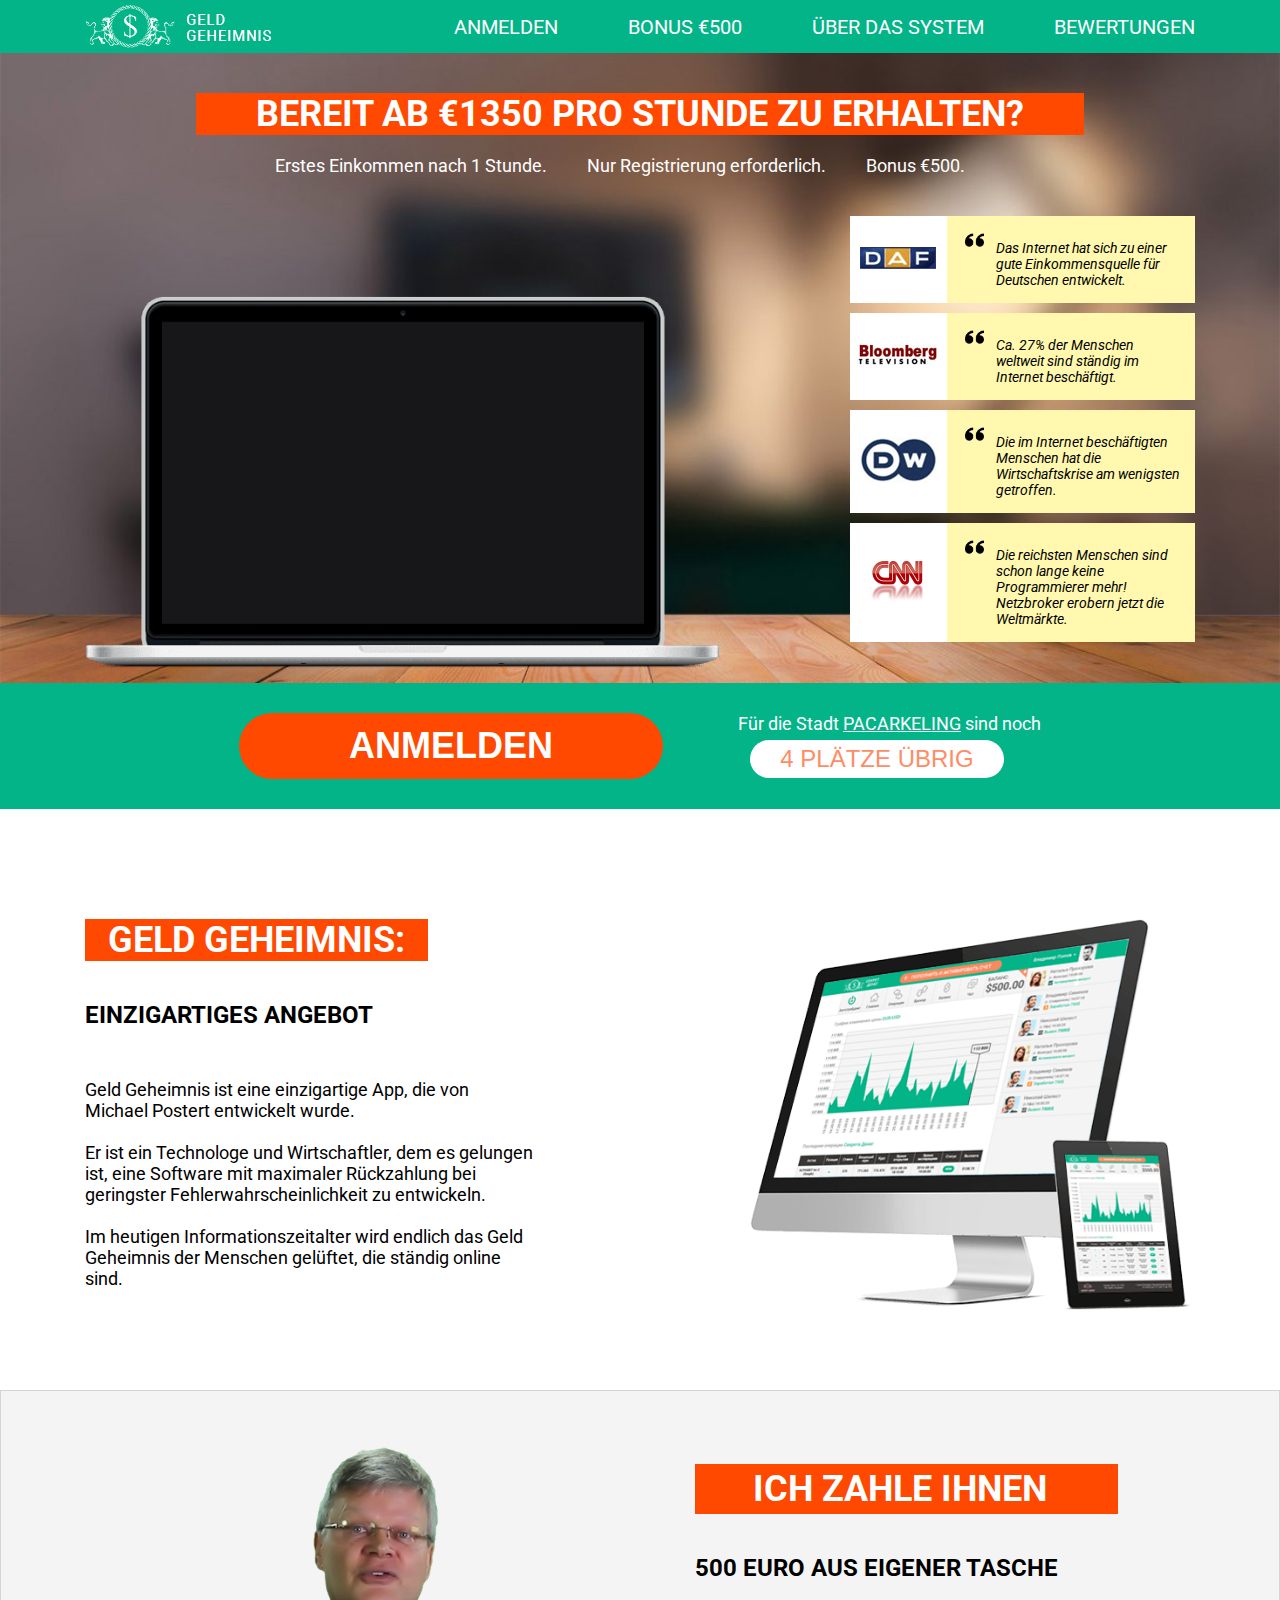
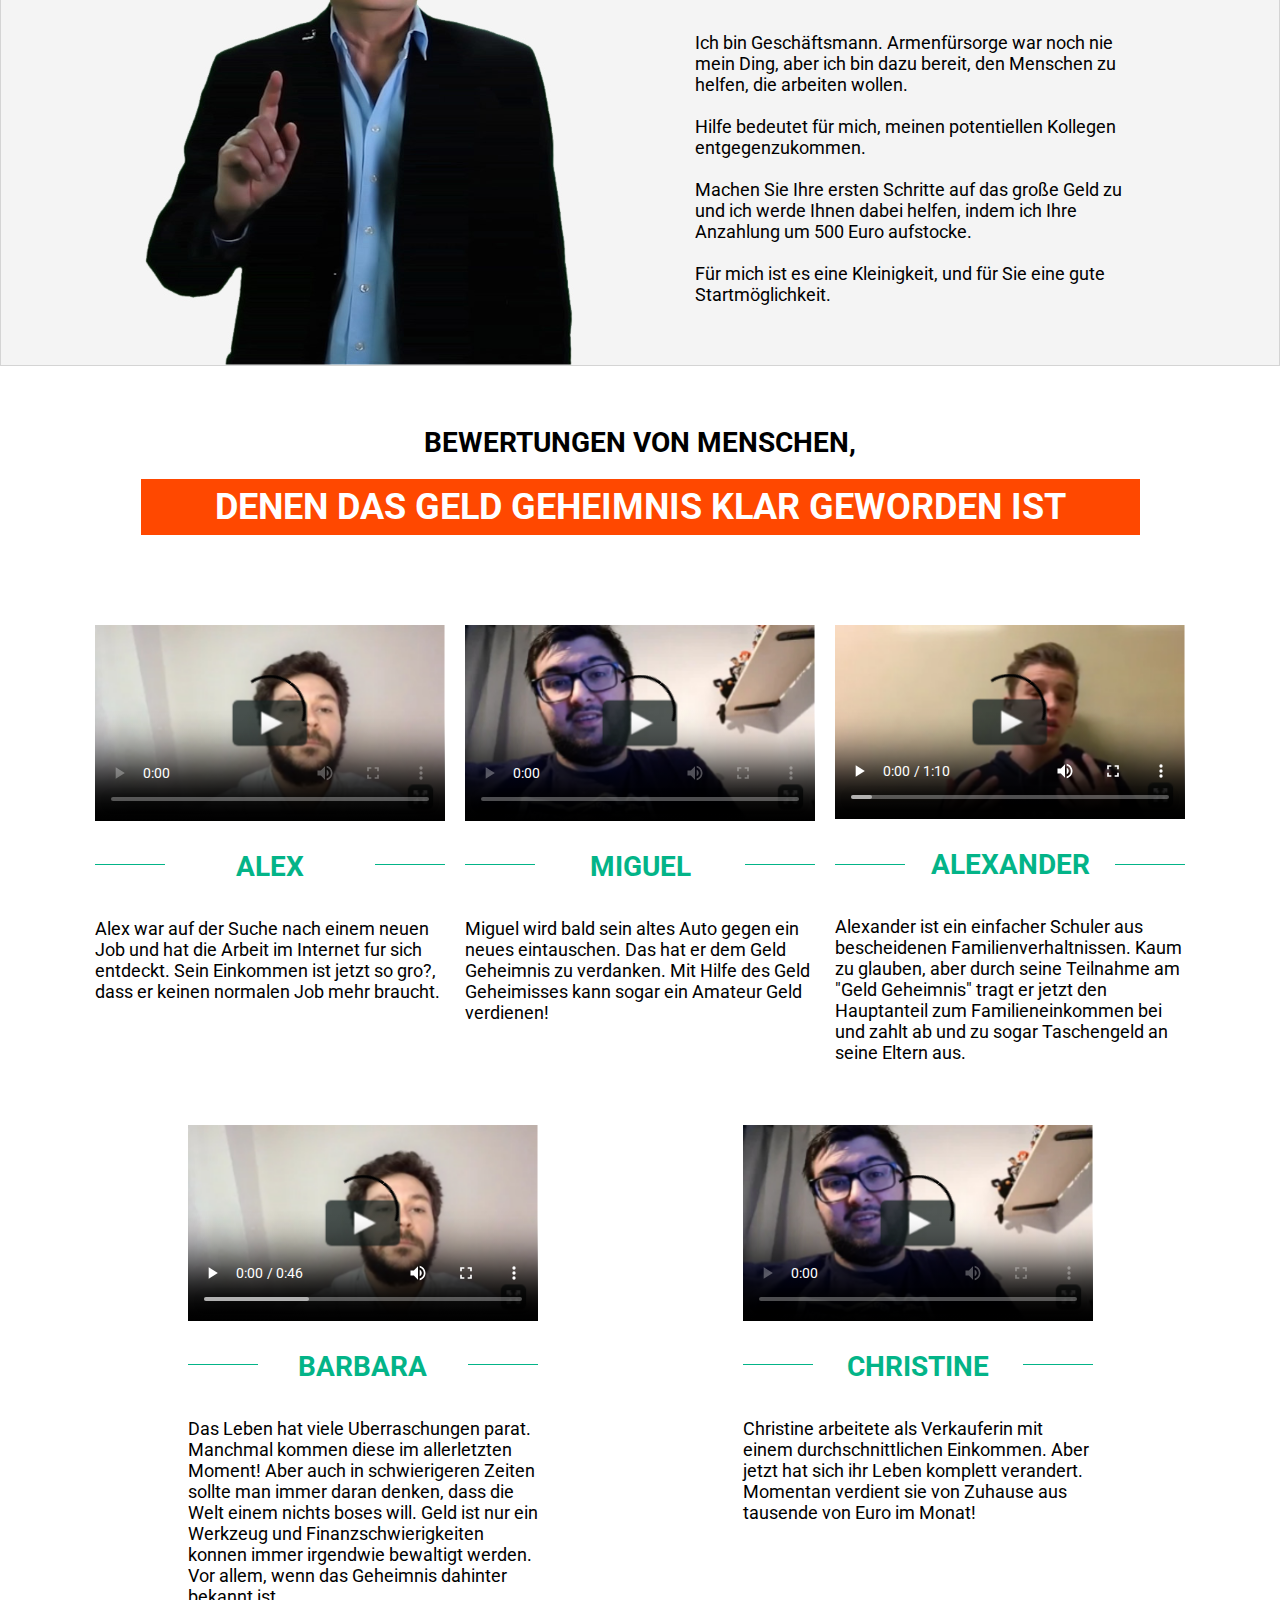
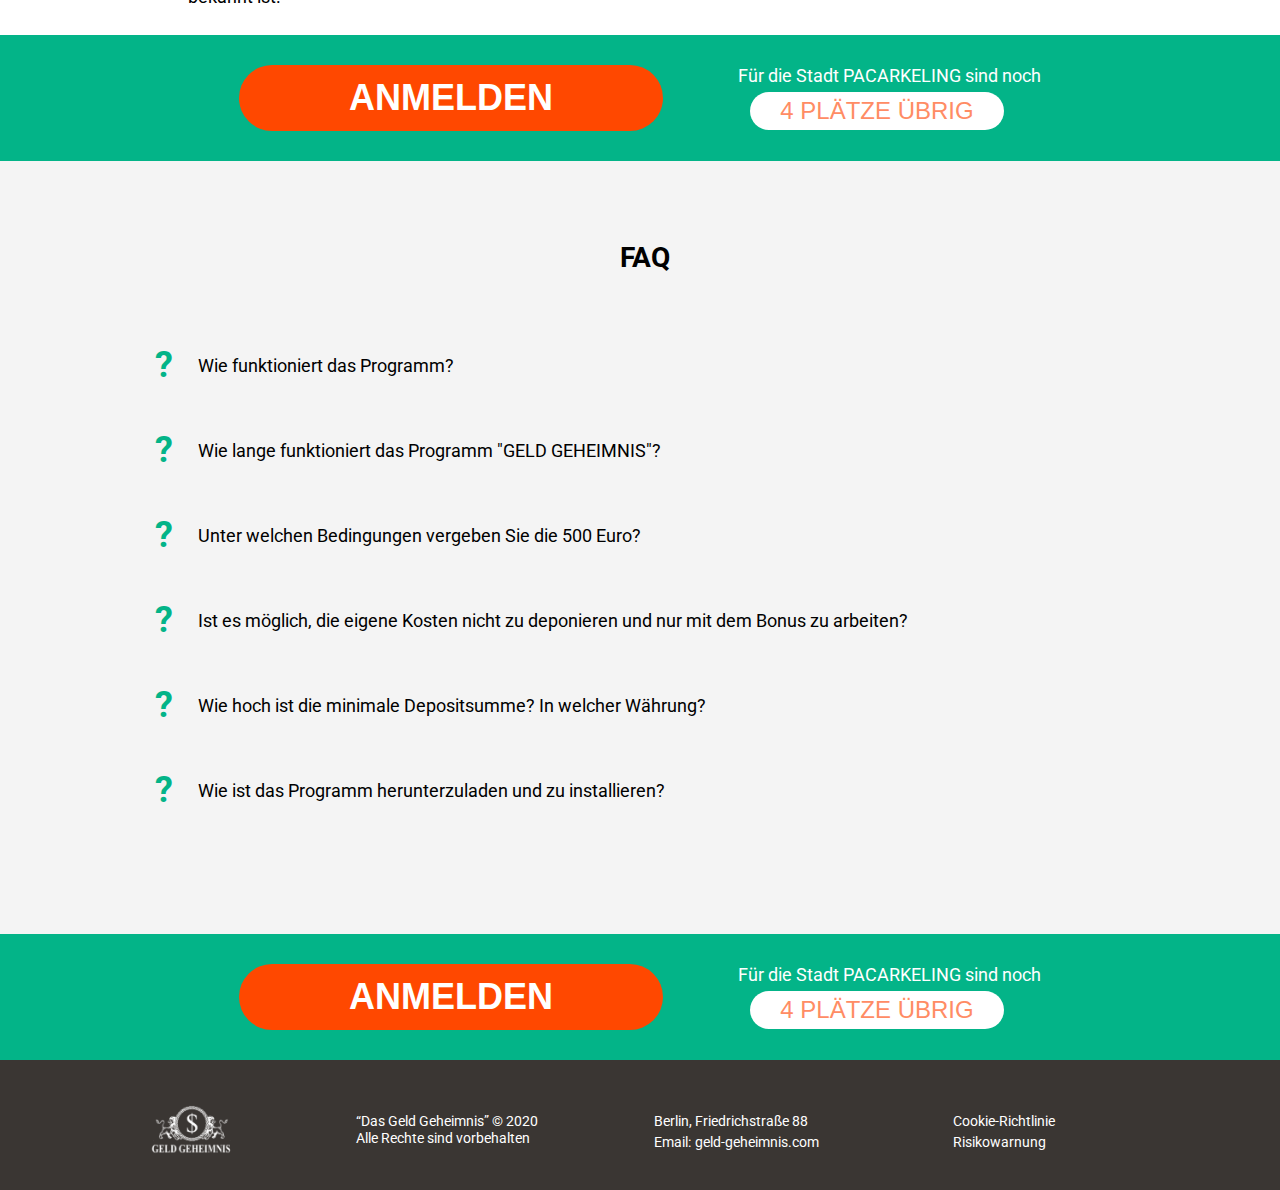
==== commit c6679421: "Правки часть 5" ====
--- a/index.html
+++ b/index.html
@@ -192,45 +192,23 @@
 
         <div class="reviews-block">
           <video width="100%" class="reviews-box_video" controls="controls" poster="img/reviews/otzyv1.png">
-            <source src="video/r_ALEX.mp4" type='video/mp4; codecs="avc1.42E01E, mp4a.40.2"'>
+            <source src="video/r_BARBARA.mp4" type='video/mp4; codecs="avc1.42E01E, mp4a.40.2"'>
            </video>
-          <h3 class="reviews-block_name">ALEX</h3>
+          <h3 class="reviews-block_name">Barbara</h3>
           <p class="reviews-block_text">
-            Alex war auf der Suche nach einem neuen Job und hat die Arbeit im Internet fur sich entdeckt. Sein Einkommen ist jetzt so gro?, dass er keinen normalen Job mehr braucht.
+            Das Leben hat viele Uberraschungen parat. Manchmal kommen diese im allerletzten Moment! Aber auch in schwierigeren Zeiten sollte man immer daran denken, dass die Welt einem nichts boses will. Geld ist nur ein Werkzeug und Finanzschwierigkeiten konnen immer irgendwie bewaltigt werden. Vor allem, wenn das Geheimnis dahinter bekannt ist.
           </p>
         </div>
 
         <div class="reviews-block">
           <video width="100%" class="reviews-box_video" controls="controls" poster="img/reviews/otzyv2.png">
-            <source src="video/r_MIGUEL.mp4" type='video/mp4; codecs="avc1.42E01E, mp4a.40.2"'>
+            <source src="video/r_CHRISTINE.mp4" type='video/mp4; codecs="avc1.42E01E, mp4a.40.2"'>
            </video>
-          <h3 class="reviews-block_name">MIGUEL</h3>
+          <h3 class="reviews-block_name">Christine</h3>
           <p class="reviews-block_text">
-            Miguel wird bald sein altes Auto gegen ein neues eintauschen. Das hat er dem Geld Geheimnis zu verdanken. Mit Hilfe des Geld Geheimisses kann sogar ein Amateur Geld verdienen!
-          </p>
-        </div>
-
-        <div class="reviews-block">
-          <video width="100%" class="reviews-box_video" controls="controls" poster="img/reviews/otzyv3.png">
-            <source src="video/r_ALEXANDER.mp4" type='video/mp4; codecs="avc1.42E01E, mp4a.40.2"'>
-           </video>
-          <h3 class="reviews-block_name">ALEXANDER</h3>
-          <p class="reviews-block_text">
-            Alexander ist ein einfacher Schuler aus bescheidenen Familienverhaltnissen. Kaum zu glauben, aber durch seine Teilnahme am "Geld Geheimnis" tragt er jetzt den Hauptanteil zum Familieneinkommen bei und zahlt ab und zu sogar Taschengeld an seine Eltern aus.
-          </p>
-        </div>
-
-        <div class="reviews-block">
-          <video width="100%" class="reviews-box_video" controls="controls" poster="img/reviews/otzyv1.png">
-            <source src="video/r_ALEX.mp4" type='video/mp4; codecs="avc1.42E01E, mp4a.40.2"'>
-           </video>
-          <h3 class="reviews-block_name">ALEX</h3>
-          <p class="reviews-block_text">
-            Alex war auf der Suche nach einem neuen Job und hat die Arbeit im Internet fur sich entdeckt. Sein Einkommen ist jetzt so gro?, dass er keinen normalen Job mehr braucht.
-          </p>
-        </div>
-
-
+            Christine arbeitete als Verkauferin mit einem durchschnittlichen Einkommen. Aber jetzt hat sich ihr Leben komplett verandert. Momentan verdient sie von Zuhause aus tausende von Euro im Monat!
+          </p>
+        </div>
 
       </div>
     </div>
--- a/css/style.css
+++ b/css/style.css
@@ -644,18 +644,24 @@
   display: -webkit-box;
   display: -ms-flexbox;
   display: flex;
-  -webkit-box-pack: justify;
-      -ms-flex-pack: justify;
-          justify-content: space-between;
+  -ms-flex-pack: distribute;
+      justify-content: space-around;
   -ms-flex-wrap: wrap;
       flex-wrap: wrap;
+  -webkit-box-align: center;
+      -ms-flex-align: center;
+          align-items: center;
 }
 
 .reviews-block {
   max-width: 350px;
   margin-top: 40px;
   position: relative;
-  height: 444px;
+  height: 460px;
+}
+
+.reviews-block video {
+  max-height: 197px;
 }
 
 .reviews-block_name {
@@ -673,7 +679,7 @@
   background-color: #03B488;
   width: 20%;
   height: 1px;
-  top: 54%;
+  top: 52%;
 }
 
 .reviews-block_name::after {
@@ -685,20 +691,20 @@
 }
 
 @media (max-width: 1165px) {
-  .reviews-box {
-    -webkit-box-pack: justify;
-        -ms-flex-pack: justify;
-            justify-content: space-between;
-  }
   .reviews_title {
     max-width: 85%;
     font-size: 26px;
   }
   .reviews-block {
     max-width: 290px;
+    margin-top: 10px;
+    height: 490px;
+  }
+  .reviews-block video {
+    max-height: 161px;
   }
   .reviews-block_name::before, .reviews-block_name::after {
-    top: 47%;
+    top: 45%;
   }
 }
 
@@ -711,7 +717,7 @@
     margin-bottom: 30px;
   }
   .reviews-block {
-    height: 335px;
+    height: 360px;
     max-width: 285px;
   }
   .reviews-block_name {
@@ -720,7 +726,7 @@
     margin-bottom: 20px;
   }
   .reviews-block_name::before, .reviews-block_name::after {
-    top: 66%;
+    top: 54%;
   }
   .reviews-block_text {
     font-size: 14px;
@@ -776,6 +782,7 @@
     width: 100%;
     max-width: 100%;
     height: 40%;
+    margin-top: 20px;
   }
   .reviews-block_text {
     max-width: 100%;
@@ -785,6 +792,15 @@
     margin-top: 25px;
     margin-bottom: 20px;
   }
+  .reviews-block_name::before, .reviews-block_name::after {
+    top: 80%;
+  }
+  .reviews-block video {
+    max-height: 275px;
+  }
+}
+
+@media (max-width: 600px) {
   .reviews-block_name::before, .reviews-block_name::after {
     display: none;
   }
